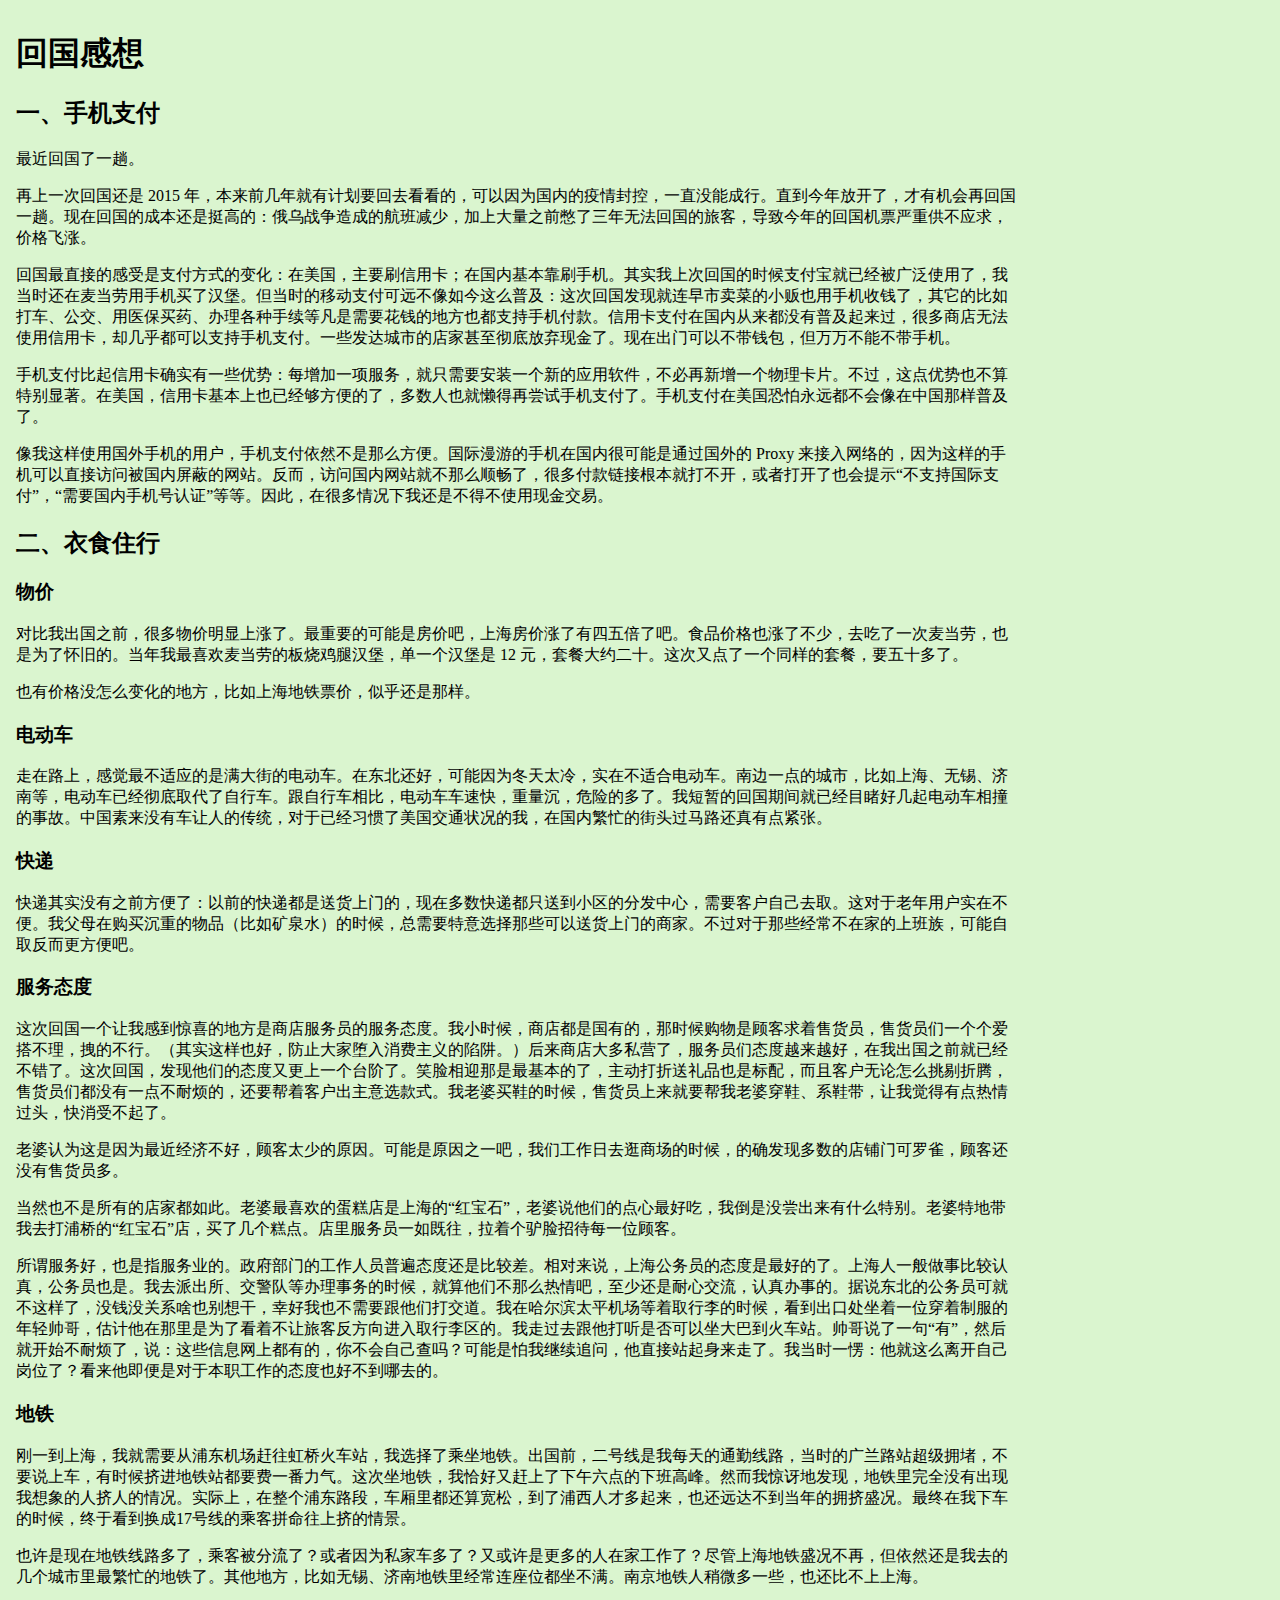
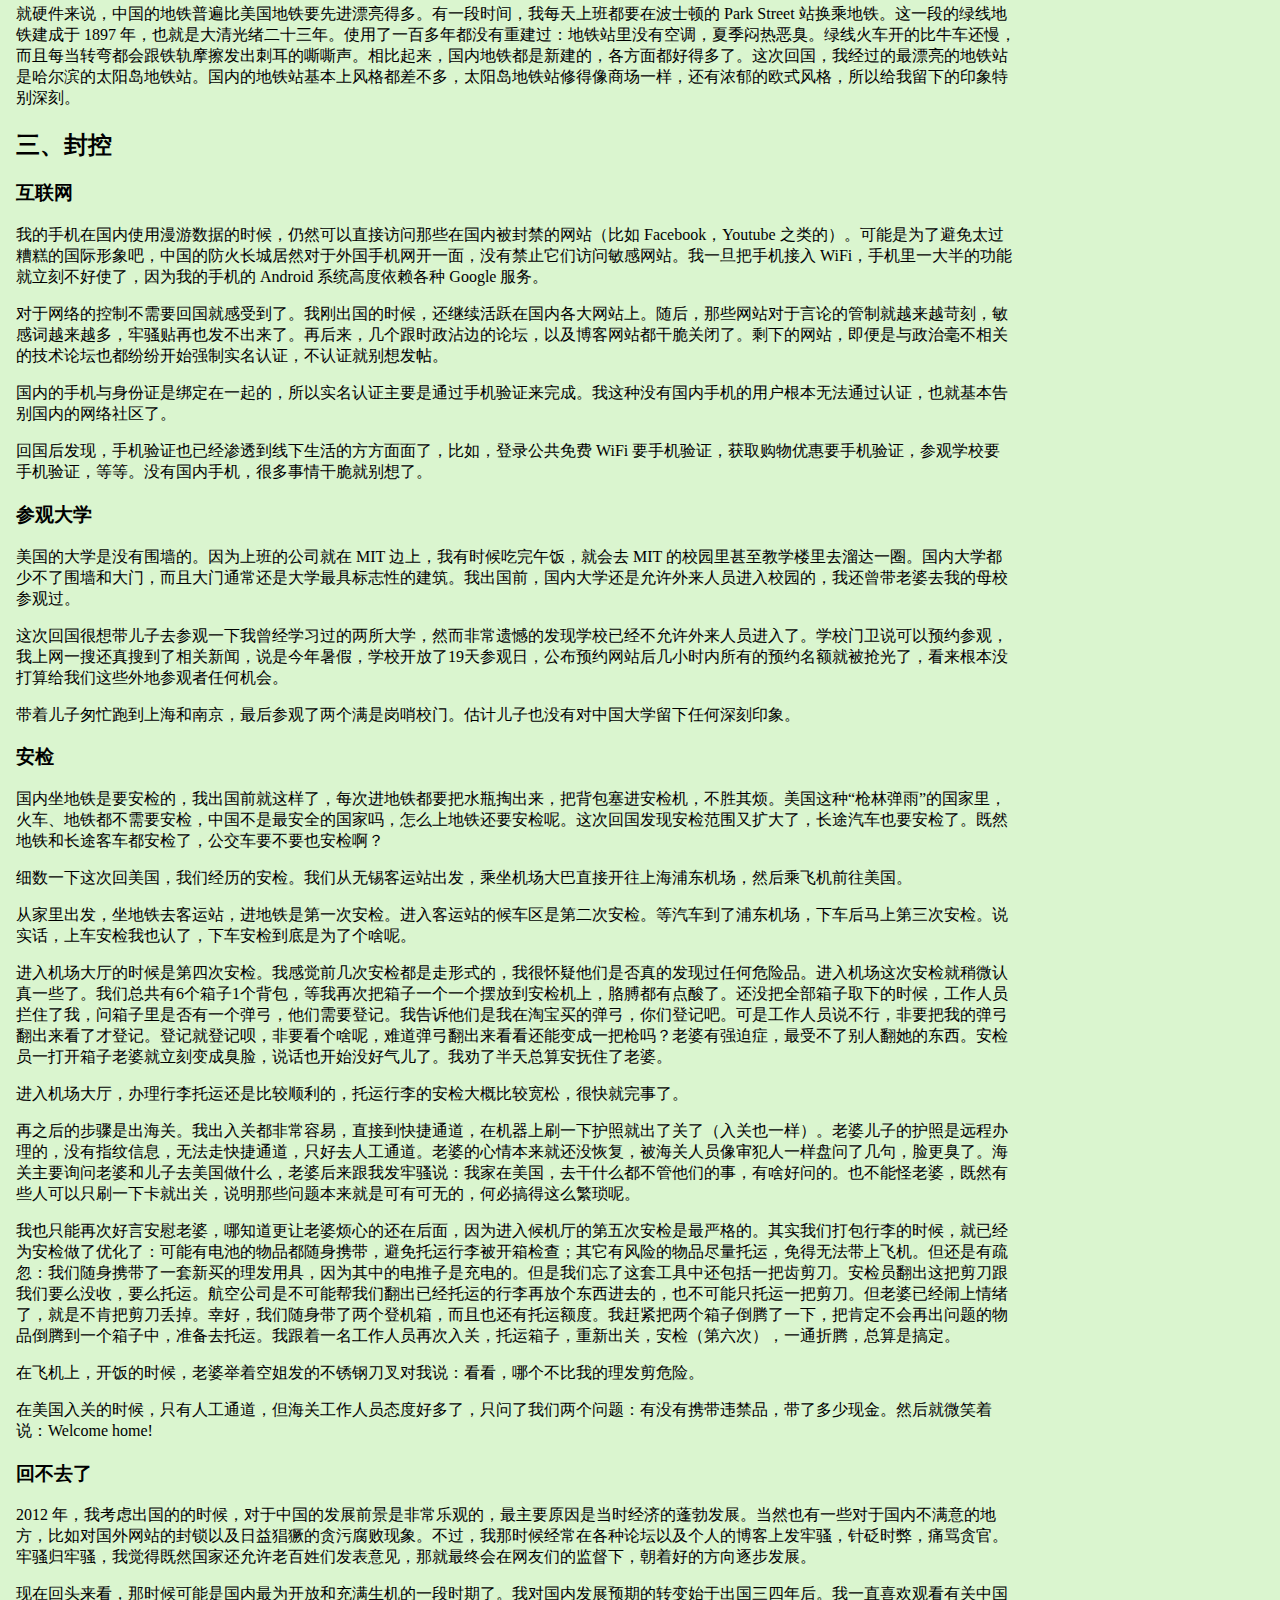
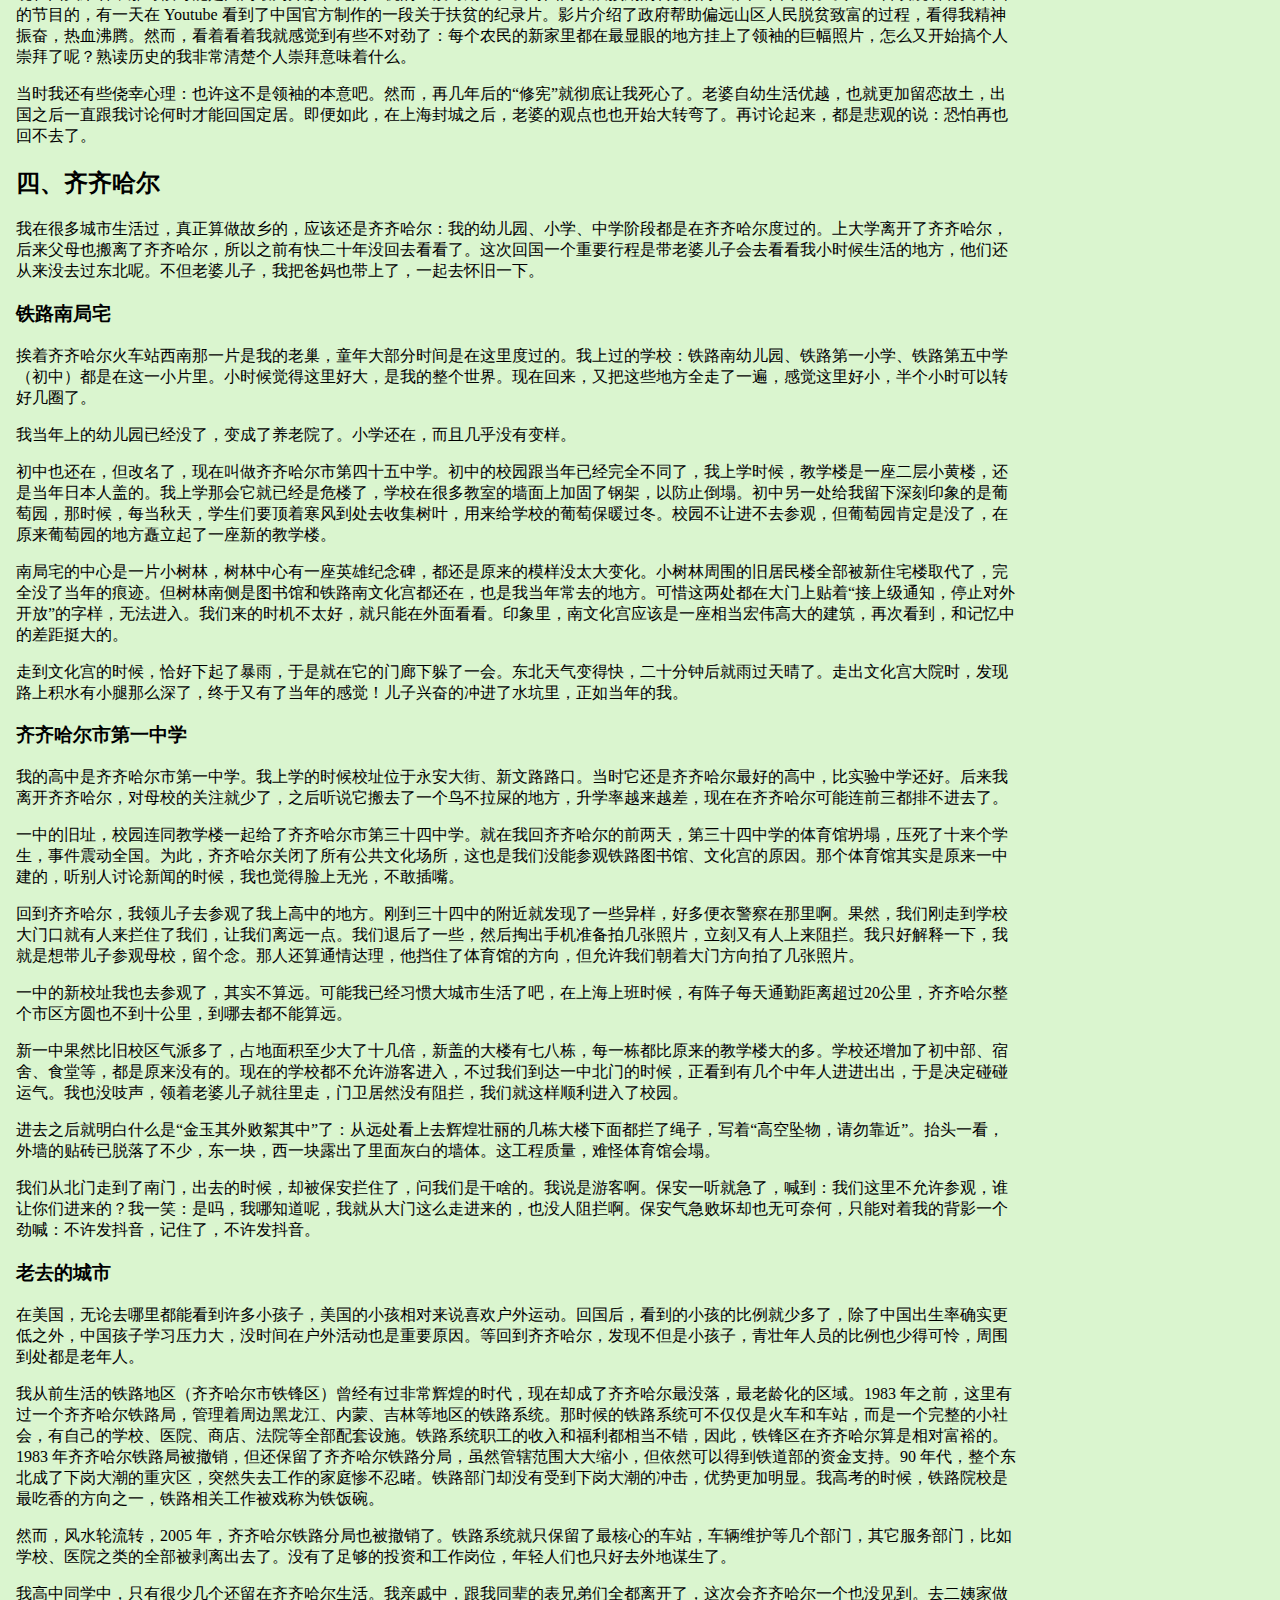
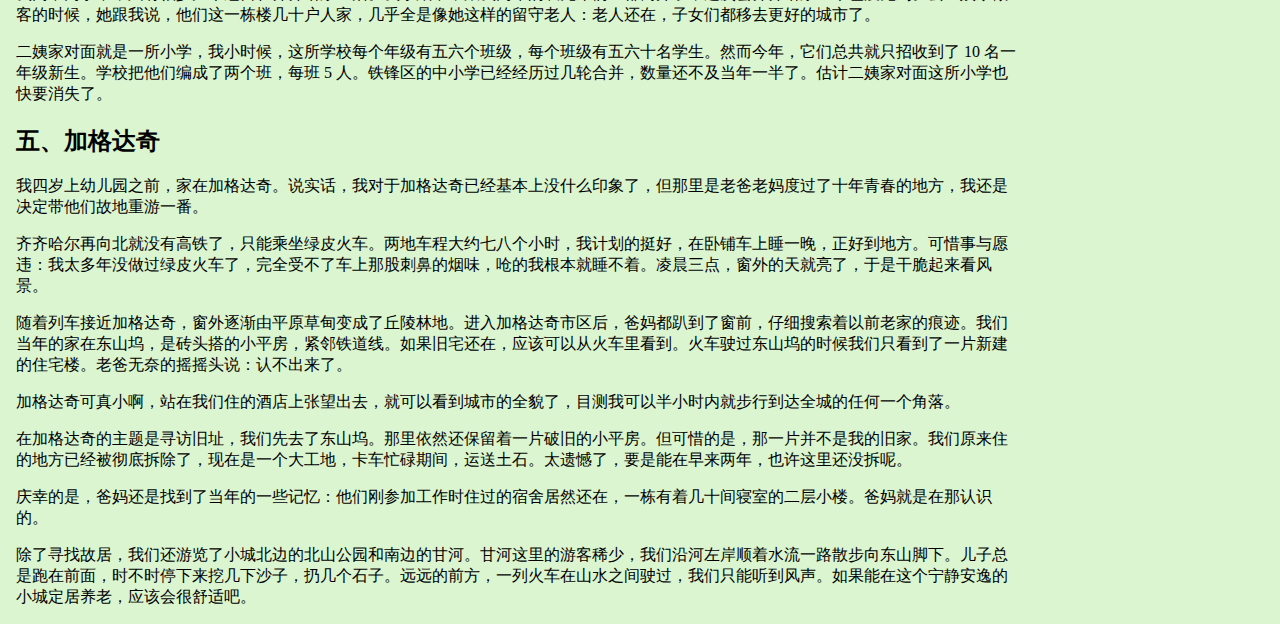
==== 2023.html @ a6f5fbf9 "Create 2023.html" ====
<!DOCTYPE html>
<html>
<head>
    <meta http-equiv="Content-Type" content="text/html; charset=UTF-8">
    <title>我的个人主页</title>
    <meta name="viewport" content="width=device-width, initial-scale=1" />
    <link href="./static/shiciweb.css" rel="stylesheet" type="text/css">
</head>
<body class="body">
<div>
<h1>回国感想</h1>

<h2>一、手机支付</h2>
<p>最近回国了一趟。</p>
 
<p>再上一次回国还是 2015 年，本来前几年就有计划要回去看看的，可以因为国内的疫情封控，一直没能成行。直到今年放开了，才有机会再回国一趟。现在回国的成本还是挺高的：俄乌战争造成的航班减少，加上大量之前憋了三年无法回国的旅客，导致今年的回国机票严重供不应求，价格飞涨。</p>
 
<p>回国最直接的感受是支付方式的变化：在美国，主要刷信用卡；在国内基本靠刷手机。其实我上次回国的时候支付宝就已经被广泛使用了，我当时还在麦当劳用手机买了汉堡。但当时的移动支付可远不像如今这么普及：这次回国发现就连早市卖菜的小贩也用手机收钱了，其它的比如打车、公交、用医保买药、办理各种手续等凡是需要花钱的地方也都支持手机付款。信用卡支付在国内从来都没有普及起来过，很多商店无法使用信用卡，却几乎都可以支持手机支付。一些发达城市的店家甚至彻底放弃现金了。现在出门可以不带钱包，但万万不能不带手机。</p>
 
<p>手机支付比起信用卡确实有一些优势：每增加一项服务，就只需要安装一个新的应用软件，不必再新增一个物理卡片。不过，这点优势也不算特别显著。在美国，信用卡基本上也已经够方便的了，多数人也就懒得再尝试手机支付了。手机支付在美国恐怕永远都不会像在中国那样普及了。</p>
 
<p>像我这样使用国外手机的用户，手机支付依然不是那么方便。国际漫游的手机在国内很可能是通过国外的 Proxy 来接入网络的，因为这样的手机可以直接访问被国内屏蔽的网站。反而，访问国内网站就不那么顺畅了，很多付款链接根本就打不开，或者打开了也会提示“不支持国际支付”，“需要国内手机号认证”等等。因此，在很多情况下我还是不得不使用现金交易。</p>
 
<h2>二、衣食住行</h2>
<h3>物价</h3>
 
<p>对比我出国之前，很多物价明显上涨了。最重要的可能是房价吧，上海房价涨了有四五倍了吧。食品价格也涨了不少，去吃了一次麦当劳，也是为了怀旧的。当年我最喜欢麦当劳的板烧鸡腿汉堡，单一个汉堡是 12 元，套餐大约二十。这次又点了一个同样的套餐，要五十多了。</p>
 
<p>也有价格没怎么变化的地方，比如上海地铁票价，似乎还是那样。</p>
 
<h3>电动车</h3>
 
<p>走在路上，感觉最不适应的是满大街的电动车。在东北还好，可能因为冬天太冷，实在不适合电动车。南边一点的城市，比如上海、无锡、济南等，电动车已经彻底取代了自行车。跟自行车相比，电动车车速快，重量沉，危险的多了。我短暂的回国期间就已经目睹好几起电动车相撞的事故。中国素来没有车让人的传统，对于已经习惯了美国交通状况的我，在国内繁忙的街头过马路还真有点紧张。</p>
 
<h3>快递</h3>
 
<p>快递其实没有之前方便了：以前的快递都是送货上门的，现在多数快递都只送到小区的分发中心，需要客户自己去取。这对于老年用户实在不便。我父母在购买沉重的物品（比如矿泉水）的时候，总需要特意选择那些可以送货上门的商家。不过对于那些经常不在家的上班族，可能自取反而更方便吧。</p>
 
<h3>服务态度</h3>
 
<p>这次回国一个让我感到惊喜的地方是商店服务员的服务态度。我小时候，商店都是国有的，那时候购物是顾客求着售货员，售货员们一个个爱搭不理，拽的不行。（其实这样也好，防止大家堕入消费主义的陷阱。）后来商店大多私营了，服务员们态度越来越好，在我出国之前就已经不错了。这次回国，发现他们的态度又更上一个台阶了。笑脸相迎那是最基本的了，主动打折送礼品也是标配，而且客户无论怎么挑剔折腾，售货员们都没有一点不耐烦的，还要帮着客户出主意选款式。我老婆买鞋的时候，售货员上来就要帮我老婆穿鞋、系鞋带，让我觉得有点热情过头，快消受不起了。</p>
 
<p>老婆认为这是因为最近经济不好，顾客太少的原因。可能是原因之一吧，我们工作日去逛商场的时候，的确发现多数的店铺门可罗雀，顾客还没有售货员多。</p>
 
<p>当然也不是所有的店家都如此。老婆最喜欢的蛋糕店是上海的“红宝石”，老婆说他们的点心最好吃，我倒是没尝出来有什么特别。老婆特地带我去打浦桥的“红宝石”店，买了几个糕点。店里服务员一如既往，拉着个驴脸招待每一位顾客。</p>
 
<p>所谓服务好，也是指服务业的。政府部门的工作人员普遍态度还是比较差。相对来说，上海公务员的态度是最好的了。上海人一般做事比较认真，公务员也是。我去派出所、交警队等办理事务的时候，就算他们不那么热情吧，至少还是耐心交流，认真办事的。据说东北的公务员可就不这样了，没钱没关系啥也别想干，幸好我也不需要跟他们打交道。我在哈尔滨太平机场等着取行李的时候，看到出口处坐着一位穿着制服的年轻帅哥，估计他在那里是为了看着不让旅客反方向进入取行李区的。我走过去跟他打听是否可以坐大巴到火车站。帅哥说了一句“有”，然后就开始不耐烦了，说：这些信息网上都有的，你不会自己查吗？可能是怕我继续追问，他直接站起身来走了。我当时一愣：他就这么离开自己岗位了？看来他即便是对于本职工作的态度也好不到哪去的。</p>
 
<h3>地铁</h3>
 
<p>刚一到上海，我就需要从浦东机场赶往虹桥火车站，我选择了乘坐地铁。出国前，二号线是我每天的通勤线路，当时的广兰路站超级拥堵，不要说上车，有时候挤进地铁站都要费一番力气。这次坐地铁，我恰好又赶上了下午六点的下班高峰。然而我惊讶地发现，地铁里完全没有出现我想象的人挤人的情况。实际上，在整个浦东路段，车厢里都还算宽松，到了浦西人才多起来，也还远达不到当年的拥挤盛况。最终在我下车的时候，终于看到换成17号线的乘客拼命往上挤的情景。</p>
 
<p>也许是现在地铁线路多了，乘客被分流了？或者因为私家车多了？又或许是更多的人在家工作了？尽管上海地铁盛况不再，但依然还是我去的几个城市里最繁忙的地铁了。其他地方，比如无锡、济南地铁里经常连座位都坐不满。南京地铁人稍微多一些，也还比不上上海。</p>
 
<p>就硬件来说，中国的地铁普遍比美国地铁要先进漂亮得多。有一段时间，我每天上班都要在波士顿的 Park Street 站换乘地铁。这一段的绿线地铁建成于 1897 年，也就是大清光绪二十三年。使用了一百多年都没有重建过：地铁站里没有空调，夏季闷热恶臭。绿线火车开的比牛车还慢，而且每当转弯都会跟铁轨摩擦发出刺耳的嘶嘶声。相比起来，国内地铁都是新建的，各方面都好得多了。这次回国，我经过的最漂亮的地铁站是哈尔滨的太阳岛地铁站。国内的地铁站基本上风格都差不多，太阳岛地铁站修得像商场一样，还有浓郁的欧式风格，所以给我留下的印象特别深刻。</p>
 
<h2>三、封控</h2>
<h3>互联网</h3>
 
<p>我的手机在国内使用漫游数据的时候，仍然可以直接访问那些在国内被封禁的网站（比如 Facebook，Youtube 之类的）。可能是为了避免太过糟糕的国际形象吧，中国的防火长城居然对于外国手机网开一面，没有禁止它们访问敏感网站。我一旦把手机接入 WiFi，手机里一大半的功能就立刻不好使了，因为我的手机的 Android 系统高度依赖各种 Google 服务。</p>
 
<p>对于网络的控制不需要回国就感受到了。我刚出国的时候，还继续活跃在国内各大网站上。随后，那些网站对于言论的管制就越来越苛刻，敏感词越来越多，牢骚贴再也发不出来了。再后来，几个跟时政沾边的论坛，以及博客网站都干脆关闭了。剩下的网站，即便是与政治毫不相关的技术论坛也都纷纷开始强制实名认证，不认证就别想发帖。</p>
 
<p>国内的手机与身份证是绑定在一起的，所以实名认证主要是通过手机验证来完成。我这种没有国内手机的用户根本无法通过认证，也就基本告别国内的网络社区了。</p>
 
<p>回国后发现，手机验证也已经渗透到线下生活的方方面面了，比如，登录公共免费 WiFi 要手机验证，获取购物优惠要手机验证，参观学校要手机验证，等等。没有国内手机，很多事情干脆就别想了。</p>
 
<h3>参观大学</h3>
 
<p>美国的大学是没有围墙的。因为上班的公司就在 MIT 边上，我有时候吃完午饭，就会去 MIT 的校园里甚至教学楼里去溜达一圈。国内大学都少不了围墙和大门，而且大门通常还是大学最具标志性的建筑。我出国前，国内大学还是允许外来人员进入校园的，我还曾带老婆去我的母校参观过。</p>
 
<p>这次回国很想带儿子去参观一下我曾经学习过的两所大学，然而非常遗憾的发现学校已经不允许外来人员进入了。学校门卫说可以预约参观，我上网一搜还真搜到了相关新闻，说是今年暑假，学校开放了19天参观日，公布预约网站后几小时内所有的预约名额就被抢光了，看来根本没打算给我们这些外地参观者任何机会。</p>
 
<p>带着儿子匆忙跑到上海和南京，最后参观了两个满是岗哨校门。估计儿子也没有对中国大学留下任何深刻印象。</p>
 
<h3>安检</h3>
 
<p>国内坐地铁是要安检的，我出国前就这样了，每次进地铁都要把水瓶掏出来，把背包塞进安检机，不胜其烦。美国这种“枪林弹雨”的国家里，火车、地铁都不需要安检，中国不是最安全的国家吗，怎么上地铁还要安检呢。这次回国发现安检范围又扩大了，长途汽车也要安检了。既然地铁和长途客车都安检了，公交车要不要也安检啊？</p>
 
<p>细数一下这次回美国，我们经历的安检。我们从无锡客运站出发，乘坐机场大巴直接开往上海浦东机场，然后乘飞机前往美国。</p>
 
<p>从家里出发，坐地铁去客运站，进地铁是第一次安检。进入客运站的候车区是第二次安检。等汽车到了浦东机场，下车后马上第三次安检。说实话，上车安检我也认了，下车安检到底是为了个啥呢。</p>
 
<p>进入机场大厅的时候是第四次安检。我感觉前几次安检都是走形式的，我很怀疑他们是否真的发现过任何危险品。进入机场这次安检就稍微认真一些了。我们总共有6个箱子1个背包，等我再次把箱子一个一个摆放到安检机上，胳膊都有点酸了。还没把全部箱子取下的时候，工作人员拦住了我，问箱子里是否有一个弹弓，他们需要登记。我告诉他们是我在淘宝买的弹弓，你们登记吧。可是工作人员说不行，非要把我的弹弓翻出来看了才登记。登记就登记呗，非要看个啥呢，难道弹弓翻出来看看还能变成一把枪吗？老婆有强迫症，最受不了别人翻她的东西。安检员一打开箱子老婆就立刻变成臭脸，说话也开始没好气儿了。我劝了半天总算安抚住了老婆。</p>
 
<p>进入机场大厅，办理行李托运还是比较顺利的，托运行李的安检大概比较宽松，很快就完事了。</p>
 
<p>再之后的步骤是出海关。我出入关都非常容易，直接到快捷通道，在机器上刷一下护照就出了关了（入关也一样）。老婆儿子的护照是远程办理的，没有指纹信息，无法走快捷通道，只好去人工通道。老婆的心情本来就还没恢复，被海关人员像审犯人一样盘问了几句，脸更臭了。海关主要询问老婆和儿子去美国做什么，老婆后来跟我发牢骚说：我家在美国，去干什么都不管他们的事，有啥好问的。也不能怪老婆，既然有些人可以只刷一下卡就出关，说明那些问题本来就是可有可无的，何必搞得这么繁琐呢。</p>
 
<p>我也只能再次好言安慰老婆，哪知道更让老婆烦心的还在后面，因为进入候机厅的第五次安检是最严格的。其实我们打包行李的时候，就已经为安检做了优化了：可能有电池的物品都随身携带，避免托运行李被开箱检查；其它有风险的物品尽量托运，免得无法带上飞机。但还是有疏忽：我们随身携带了一套新买的理发用具，因为其中的电推子是充电的。但是我们忘了这套工具中还包括一把齿剪刀。安检员翻出这把剪刀跟我们要么没收，要么托运。航空公司是不可能帮我们翻出已经托运的行李再放个东西进去的，也不可能只托运一把剪刀。但老婆已经闹上情绪了，就是不肯把剪刀丢掉。幸好，我们随身带了两个登机箱，而且也还有托运额度。我赶紧把两个箱子倒腾了一下，把肯定不会再出问题的物品倒腾到一个箱子中，准备去托运。我跟着一名工作人员再次入关，托运箱子，重新出关，安检（第六次），一通折腾，总算是搞定。</p>
 
<p>在飞机上，开饭的时候，老婆举着空姐发的不锈钢刀叉对我说：看看，哪个不比我的理发剪危险。</p>
 
<p>在美国入关的时候，只有人工通道，但海关工作人员态度好多了，只问了我们两个问题：有没有携带违禁品，带了多少现金。然后就微笑着说：Welcome home!</p>
 
<h3>回不去了</h3>
 
<p>2012 年，我考虑出国的的时候，对于中国的发展前景是非常乐观的，最主要原因是当时经济的蓬勃发展。当然也有一些对于国内不满意的地方，比如对国外网站的封锁以及日益猖獗的贪污腐败现象。不过，我那时候经常在各种论坛以及个人的博客上发牢骚，针砭时弊，痛骂贪官。牢骚归牢骚，我觉得既然国家还允许老百姓们发表意见，那就最终会在网友们的监督下，朝着好的方向逐步发展。</p>
 
<p>现在回头来看，那时候可能是国内最为开放和充满生机的一段时期了。我对国内发展预期的转变始于出国三四年后。我一直喜欢观看有关中国的节目的，有一天在 Youtube 看到了中国官方制作的一段关于扶贫的纪录片。影片介绍了政府帮助偏远山区人民脱贫致富的过程，看得我精神振奋，热血沸腾。然而，看着看着我就感觉到有些不对劲了：每个农民的新家里都在最显眼的地方挂上了领袖的巨幅照片，怎么又开始搞个人崇拜了呢？熟读历史的我非常清楚个人崇拜意味着什么。</p>
 
<p>当时我还有些侥幸心理：也许这不是领袖的本意吧。然而，再几年后的“修宪”就彻底让我死心了。老婆自幼生活优越，也就更加留恋故土，出国之后一直跟我讨论何时才能回国定居。即便如此，在上海封城之后，老婆的观点也也开始大转弯了。再讨论起来，都是悲观的说：恐怕再也回不去了。</p>
 
<h2>四、齐齐哈尔</h2>
<p>我在很多城市生活过，真正算做故乡的，应该还是齐齐哈尔：我的幼儿园、小学、中学阶段都是在齐齐哈尔度过的。上大学离开了齐齐哈尔，后来父母也搬离了齐齐哈尔，所以之前有快二十年没回去看看了。这次回国一个重要行程是带老婆儿子会去看看我小时候生活的地方，他们还从来没去过东北呢。不但老婆儿子，我把爸妈也带上了，一起去怀旧一下。</p>
 
<h3>铁路南局宅</h3>
 
<p>挨着齐齐哈尔火车站西南那一片是我的老巢，童年大部分时间是在这里度过的。我上过的学校：铁路南幼儿园、铁路第一小学、铁路第五中学（初中）都是在这一小片里。小时候觉得这里好大，是我的整个世界。现在回来，又把这些地方全走了一遍，感觉这里好小，半个小时可以转好几圈了。</p>
 
<p>我当年上的幼儿园已经没了，变成了养老院了。小学还在，而且几乎没有变样。</p>
 
<p>初中也还在，但改名了，现在叫做齐齐哈尔市第四十五中学。初中的校园跟当年已经完全不同了，我上学时候，教学楼是一座二层小黄楼，还是当年日本人盖的。我上学那会它就已经是危楼了，学校在很多教室的墙面上加固了钢架，以防止倒塌。初中另一处给我留下深刻印象的是葡萄园，那时候，每当秋天，学生们要顶着寒风到处去收集树叶，用来给学校的葡萄保暖过冬。校园不让进不去参观，但葡萄园肯定是没了，在原来葡萄园的地方矗立起了一座新的教学楼。</p>
 
<p>南局宅的中心是一片小树林，树林中心有一座英雄纪念碑，都还是原来的模样没太大变化。小树林周围的旧居民楼全部被新住宅楼取代了，完全没了当年的痕迹。但树林南侧是图书馆和铁路南文化宫都还在，也是我当年常去的地方。可惜这两处都在大门上贴着“接上级通知，停止对外开放”的字样，无法进入。我们来的时机不太好，就只能在外面看看。印象里，南文化宫应该是一座相当宏伟高大的建筑，再次看到，和记忆中的差距挺大的。</p>
 
<p>走到文化宫的时候，恰好下起了暴雨，于是就在它的门廊下躲了一会。东北天气变得快，二十分钟后就雨过天晴了。走出文化宫大院时，发现路上积水有小腿那么深了，终于又有了当年的感觉！儿子兴奋的冲进了水坑里，正如当年的我。</p>
 
<h3>齐齐哈尔市第一中学</h3>
 
<p>我的高中是齐齐哈尔市第一中学。我上学的时候校址位于永安大街、新文路路口。当时它还是齐齐哈尔最好的高中，比实验中学还好。后来我离开齐齐哈尔，对母校的关注就少了，之后听说它搬去了一个鸟不拉屎的地方，升学率越来越差，现在在齐齐哈尔可能连前三都排不进去了。</p>
 
<p>一中的旧址，校园连同教学楼一起给了齐齐哈尔市第三十四中学。就在我回齐齐哈尔的前两天，第三十四中学的体育馆坍塌，压死了十来个学生，事件震动全国。为此，齐齐哈尔关闭了所有公共文化场所，这也是我们没能参观铁路图书馆、文化宫的原因。那个体育馆其实是原来一中建的，听别人讨论新闻的时候，我也觉得脸上无光，不敢插嘴。</p>
 
<p>回到齐齐哈尔，我领儿子去参观了我上高中的地方。刚到三十四中的附近就发现了一些异样，好多便衣警察在那里啊。果然，我们刚走到学校大门口就有人来拦住了我们，让我们离远一点。我们退后了一些，然后掏出手机准备拍几张照片，立刻又有人上来阻拦。我只好解释一下，我就是想带儿子参观母校，留个念。那人还算通情达理，他挡住了体育馆的方向，但允许我们朝着大门方向拍了几张照片。</p>
 
<p>一中的新校址我也去参观了，其实不算远。可能我已经习惯大城市生活了吧，在上海上班时候，有阵子每天通勤距离超过20公里，齐齐哈尔整个市区方圆也不到十公里，到哪去都不能算远。</p>
 
<p>新一中果然比旧校区气派多了，占地面积至少大了十几倍，新盖的大楼有七八栋，每一栋都比原来的教学楼大的多。学校还增加了初中部、宿舍、食堂等，都是原来没有的。现在的学校都不允许游客进入，不过我们到达一中北门的时候，正看到有几个中年人进进出出，于是决定碰碰运气。我也没吱声，领着老婆儿子就往里走，门卫居然没有阻拦，我们就这样顺利进入了校园。</p>
 
<p>进去之后就明白什么是“金玉其外败絮其中”了：从远处看上去辉煌壮丽的几栋大楼下面都拦了绳子，写着“高空坠物，请勿靠近”。抬头一看，外墙的贴砖已脱落了不少，东一块，西一块露出了里面灰白的墙体。这工程质量，难怪体育馆会塌。</p>
 
<p>我们从北门走到了南门，出去的时候，却被保安拦住了，问我们是干啥的。我说是游客啊。保安一听就急了，喊到：我们这里不允许参观，谁让你们进来的？我一笑：是吗，我哪知道呢，我就从大门这么走进来的，也没人阻拦啊。保安气急败坏却也无可奈何，只能对着我的背影一个劲喊：不许发抖音，记住了，不许发抖音。</p>
 
<h3>老去的城市</h3>
 
<p>在美国，无论去哪里都能看到许多小孩子，美国的小孩相对来说喜欢户外运动。回国后，看到的小孩的比例就少多了，除了中国出生率确实更低之外，中国孩子学习压力大，没时间在户外活动也是重要原因。等回到齐齐哈尔，发现不但是小孩子，青壮年人员的比例也少得可怜，周围到处都是老年人。</p>
 
<p>我从前生活的铁路地区（齐齐哈尔市铁锋区）曾经有过非常辉煌的时代，现在却成了齐齐哈尔最没落，最老龄化的区域。1983 年之前，这里有过一个齐齐哈尔铁路局，管理着周边黑龙江、内蒙、吉林等地区的铁路系统。那时候的铁路系统可不仅仅是火车和车站，而是一个完整的小社会，有自己的学校、医院、商店、法院等全部配套设施。铁路系统职工的收入和福利都相当不错，因此，铁锋区在齐齐哈尔算是相对富裕的。1983 年齐齐哈尔铁路局被撤销，但还保留了齐齐哈尔铁路分局，虽然管辖范围大大缩小，但依然可以得到铁道部的资金支持。90 年代，整个东北成了下岗大潮的重灾区，突然失去工作的家庭惨不忍睹。铁路部门却没有受到下岗大潮的冲击，优势更加明显。我高考的时候，铁路院校是最吃香的方向之一，铁路相关工作被戏称为铁饭碗。</p>
 
<p>然而，风水轮流转，2005 年，齐齐哈尔铁路分局也被撤销了。铁路系统就只保留了最核心的车站，车辆维护等几个部门，其它服务部门，比如学校、医院之类的全部被剥离出去了。没有了足够的投资和工作岗位，年轻人们也只好去外地谋生了。</p>
 
<p>我高中同学中，只有很少几个还留在齐齐哈尔生活。我亲戚中，跟我同辈的表兄弟们全都离开了，这次会齐齐哈尔一个也没见到。去二姨家做客的时候，她跟我说，他们这一栋楼几十户人家，几乎全是像她这样的留守老人：老人还在，子女们都移去更好的城市了。</p>
 
<p>二姨家对面就是一所小学，我小时候，这所学校每个年级有五六个班级，每个班级有五六十名学生。然而今年，它们总共就只招收到了 10 名一年级新生。学校把他们编成了两个班，每班 5 人。铁锋区的中小学已经经历过几轮合并，数量还不及当年一半了。估计二姨家对面这所小学也快要消失了。</p>
 
<h2>五、加格达奇</h2>
<p>我四岁上幼儿园之前，家在加格达奇。说实话，我对于加格达奇已经基本上没什么印象了，但那里是老爸老妈度过了十年青春的地方，我还是决定带他们故地重游一番。</p>
 
<p>齐齐哈尔再向北就没有高铁了，只能乘坐绿皮火车。两地车程大约七八个小时，我计划的挺好，在卧铺车上睡一晚，正好到地方。可惜事与愿违：我太多年没做过绿皮火车了，完全受不了车上那股刺鼻的烟味，呛的我根本就睡不着。凌晨三点，窗外的天就亮了，于是干脆起来看风景。</p>
 
<p>随着列车接近加格达奇，窗外逐渐由平原草甸变成了丘陵林地。进入加格达奇市区后，爸妈都趴到了窗前，仔细搜索着以前老家的痕迹。我们当年的家在东山坞，是砖头搭的小平房，紧邻铁道线。如果旧宅还在，应该可以从火车里看到。火车驶过东山坞的时候我们只看到了一片新建的住宅楼。老爸无奈的摇摇头说：认不出来了。</p>
 
<p>加格达奇可真小啊，站在我们住的酒店上张望出去，就可以看到城市的全貌了，目测我可以半小时内就步行到达全城的任何一个角落。</p>
 
<p>在加格达奇的主题是寻访旧址，我们先去了东山坞。那里依然还保留着一片破旧的小平房。但可惜的是，那一片并不是我的旧家。我们原来住的地方已经被彻底拆除了，现在是一个大工地，卡车忙碌期间，运送土石。太遗憾了，要是能在早来两年，也许这里还没拆呢。</p>
 
<p>庆幸的是，爸妈还是找到了当年的一些记忆：他们刚参加工作时住过的宿舍居然还在，一栋有着几十间寝室的二层小楼。爸妈就是在那认识的。</p>
 
<p>除了寻找故居，我们还游览了小城北边的北山公园和南边的甘河。甘河这里的游客稀少，我们沿河左岸顺着水流一路散步向东山脚下。儿子总是跑在前面，时不时停下来挖几下沙子，扔几个石子。远远的前方，一列火车在山水之间驶过，我们只能听到风声。如果能在这个宁静安逸的小城定居养老，应该会很舒适吧。

</div>
</body>

</html>
---- static/shiciweb.css ----
.body {
  margin: 2em auto;
  max-width: 1000px;
  overflow: visible;
  margin-bottom: 0em;
  padding-bottom: 0em;
  margin-left: 1em;
  margin-right: 1em;
  background-color: #daf5cf;
  text-align: left;
}

.title {
  height: auto;
  margin-top: 0.5em;
  margin-bottom: 0.5em;
  font-family: 'Liu Jian Mao Cao', sans-serif;
  font-size: 3em;
  line-height: 1em;
  text-align: center;
}

.label_text {
  font-family: 'Zhi Mang Xing', sans-serif;
  font-size: 1.6em;
  line-height: 1.5em;
  text-align: left;
}

.text-block {
  font-family: 'Long Cang', sans-serif;
  color: #63148d;
  font-size: 1.2em;
  line-height: 1.2em;
  text-align: left;
}

.result {
  color: #9c007d;
  font-size: 1em;
  line-height: 1.6em;
}

span.choice {
  display: inline-block;
  width: 9em;
  height: 1.5em;
  font-family: 'Zhi Mang Xing', sans-serif;
  font-size: 1.6em;
  line-height: 1.5em;
  text-align: left;
}

.v[data-class="v"] {
   max-width: 40em;
   border:1px dashed #a0a0a0;
   padding: 1em;
}

.v[data-class="v"] .vwrap {
    border-top-color: #a0a0a0;
}

.disableHref{
    cursor:default;
    color:#C0A0E0;
    text-decoration:none;
}
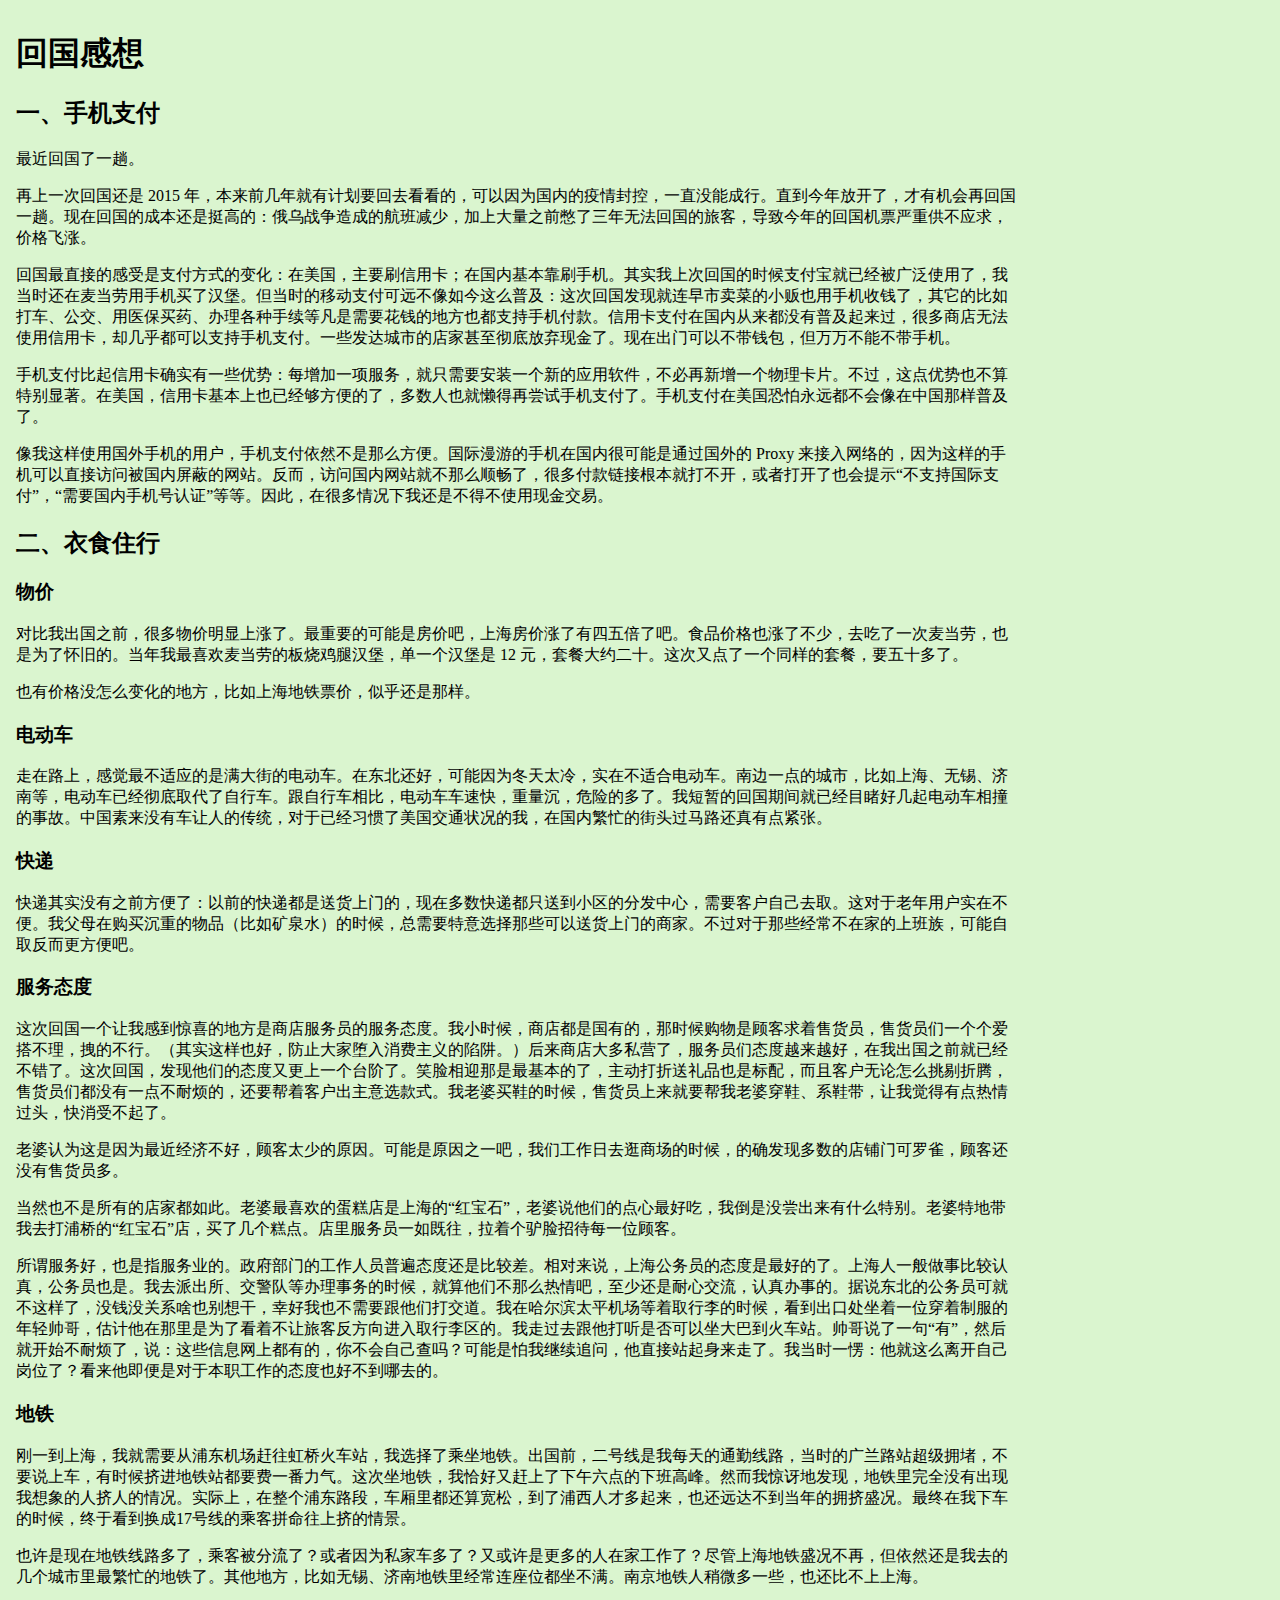
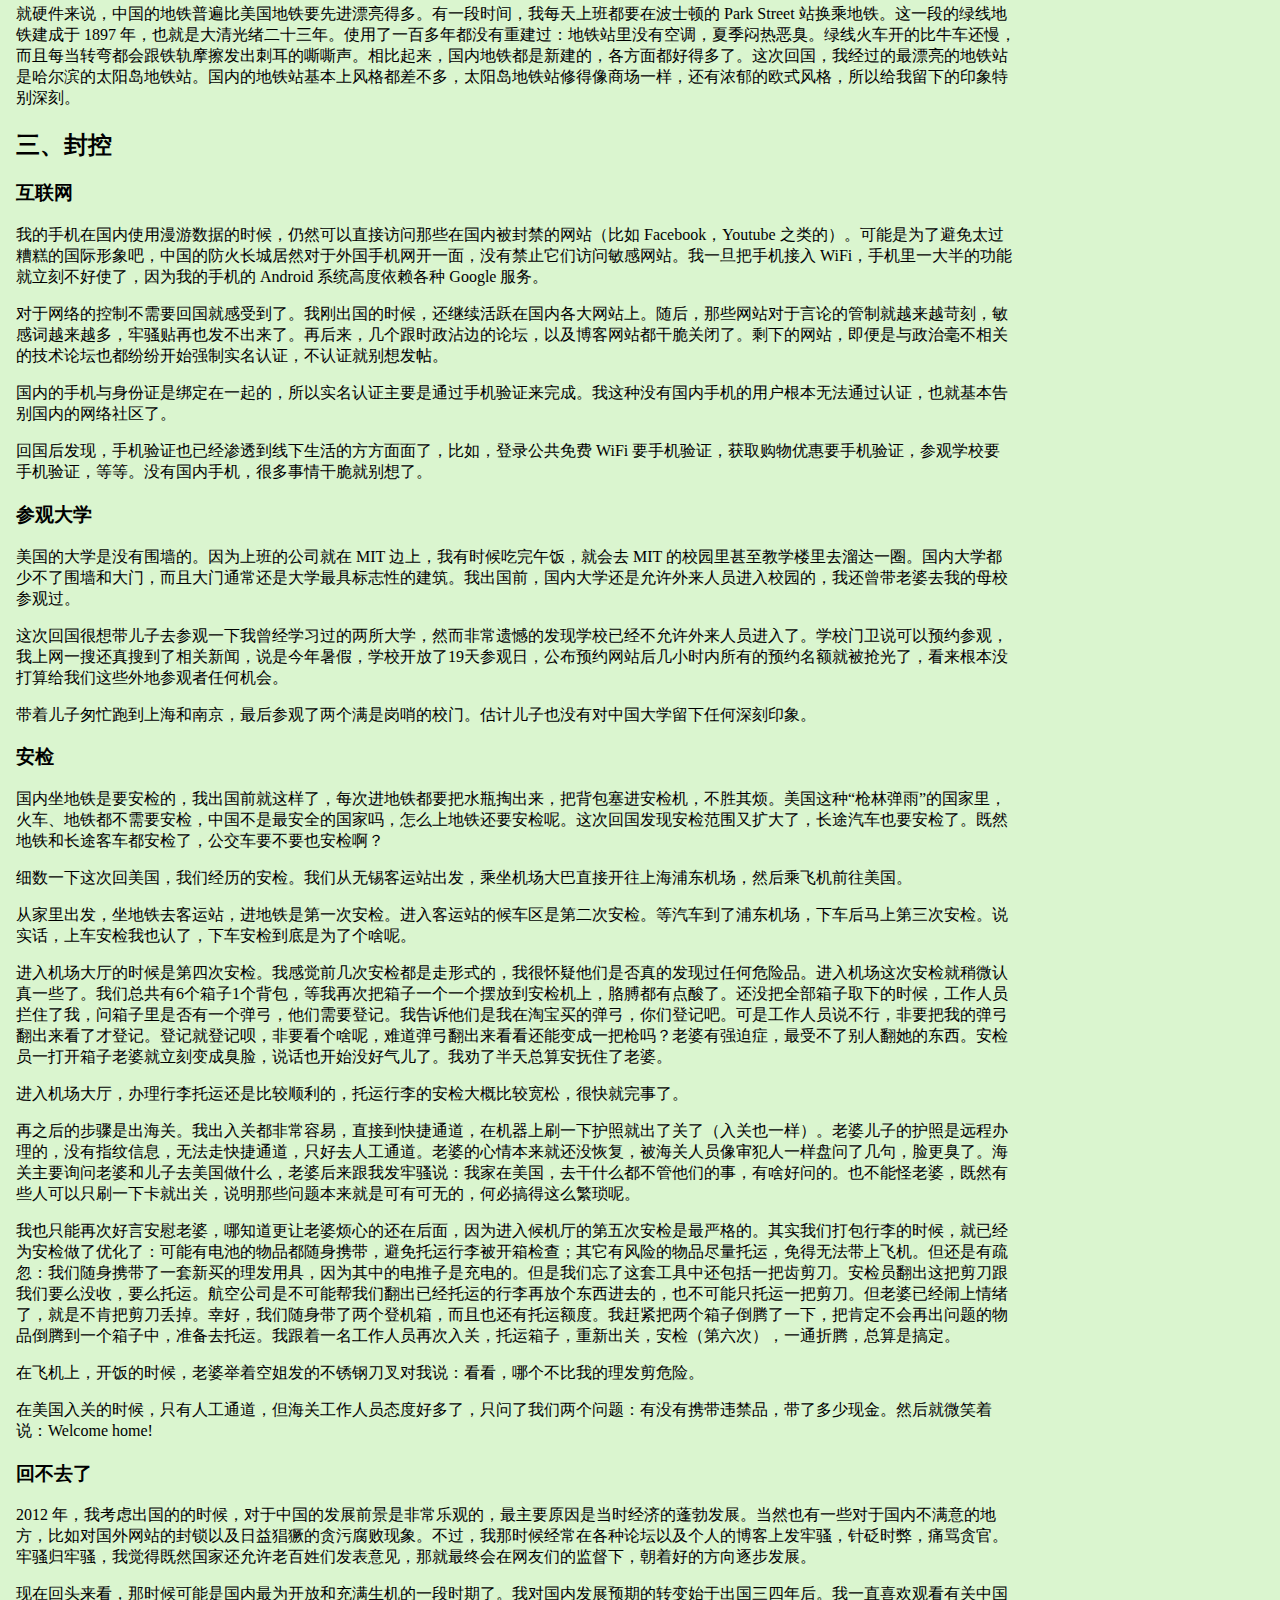
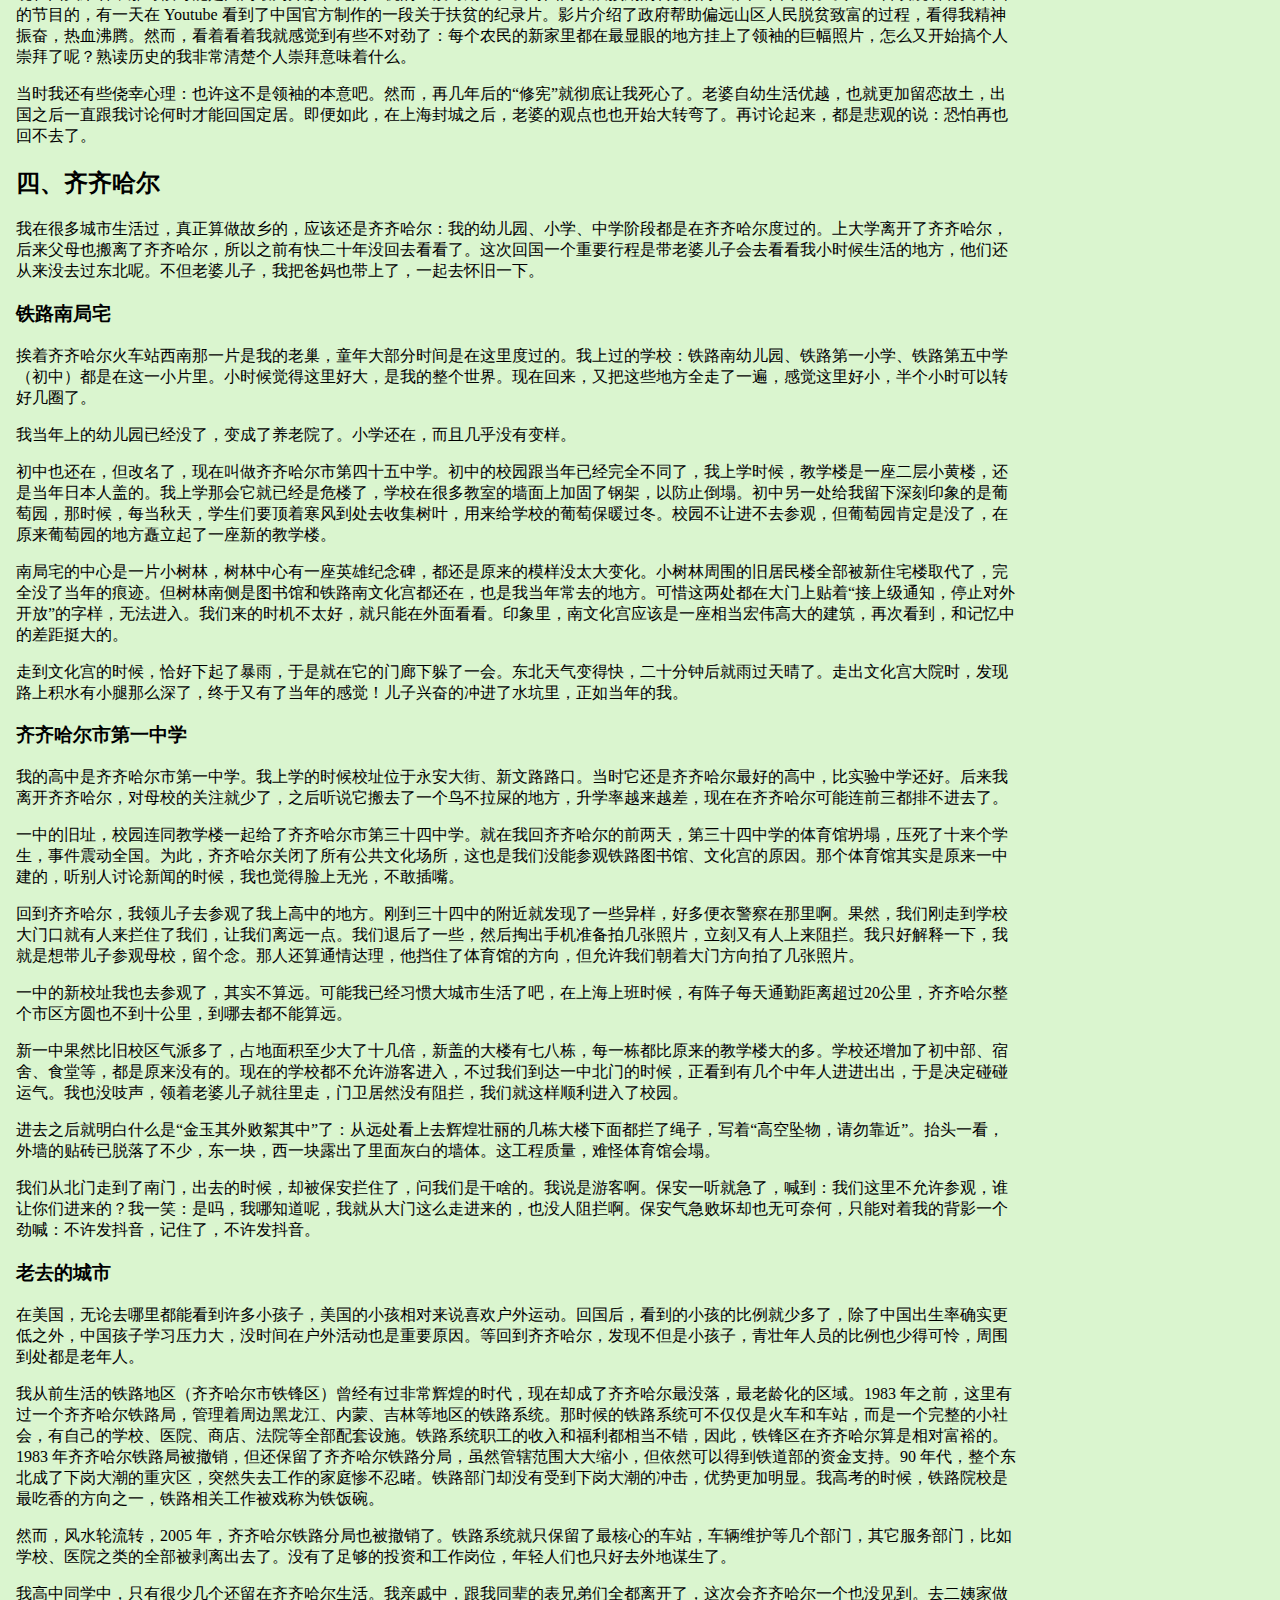
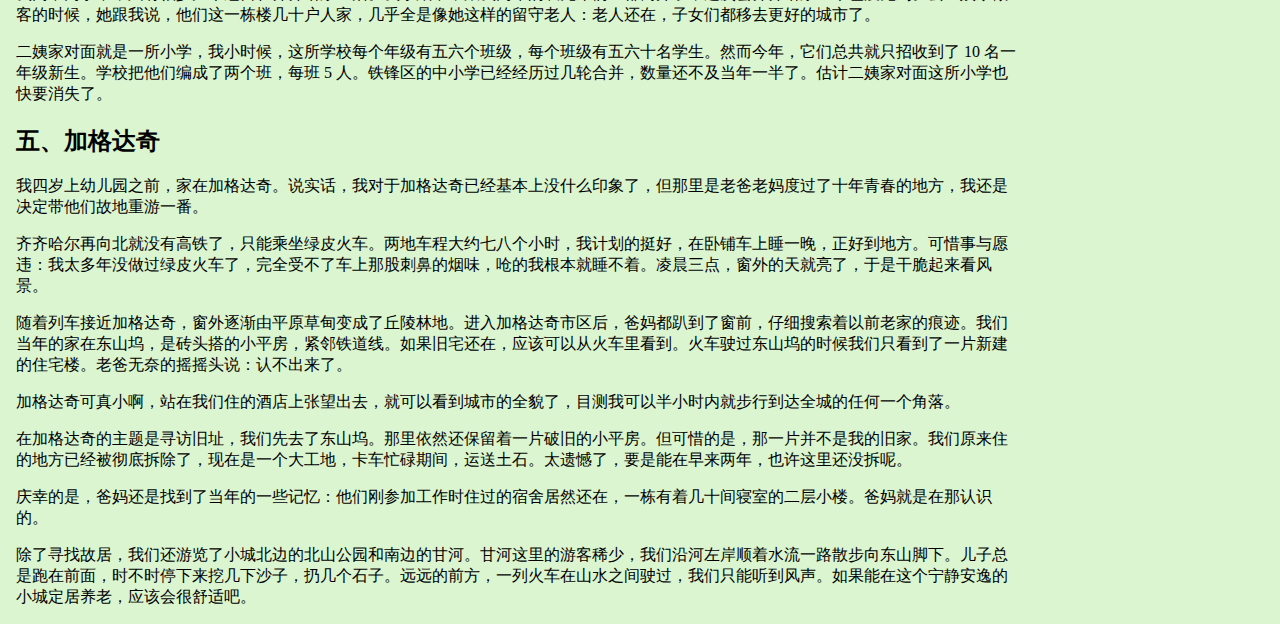
==== commit 2b306cb6: "Update 2023.html" ====
--- a/2023.html
+++ b/2023.html
@@ -71,7 +71,7 @@
  
 <p>这次回国很想带儿子去参观一下我曾经学习过的两所大学，然而非常遗憾的发现学校已经不允许外来人员进入了。学校门卫说可以预约参观，我上网一搜还真搜到了相关新闻，说是今年暑假，学校开放了19天参观日，公布预约网站后几小时内所有的预约名额就被抢光了，看来根本没打算给我们这些外地参观者任何机会。</p>
  
-<p>带着儿子匆忙跑到上海和南京，最后参观了两个满是岗哨校门。估计儿子也没有对中国大学留下任何深刻印象。</p>
+<p>带着儿子匆忙跑到上海和南京，最后参观了两个满是岗哨的校门。估计儿子也没有对中国大学留下任何深刻印象。</p>
  
 <h3>安检</h3>
  
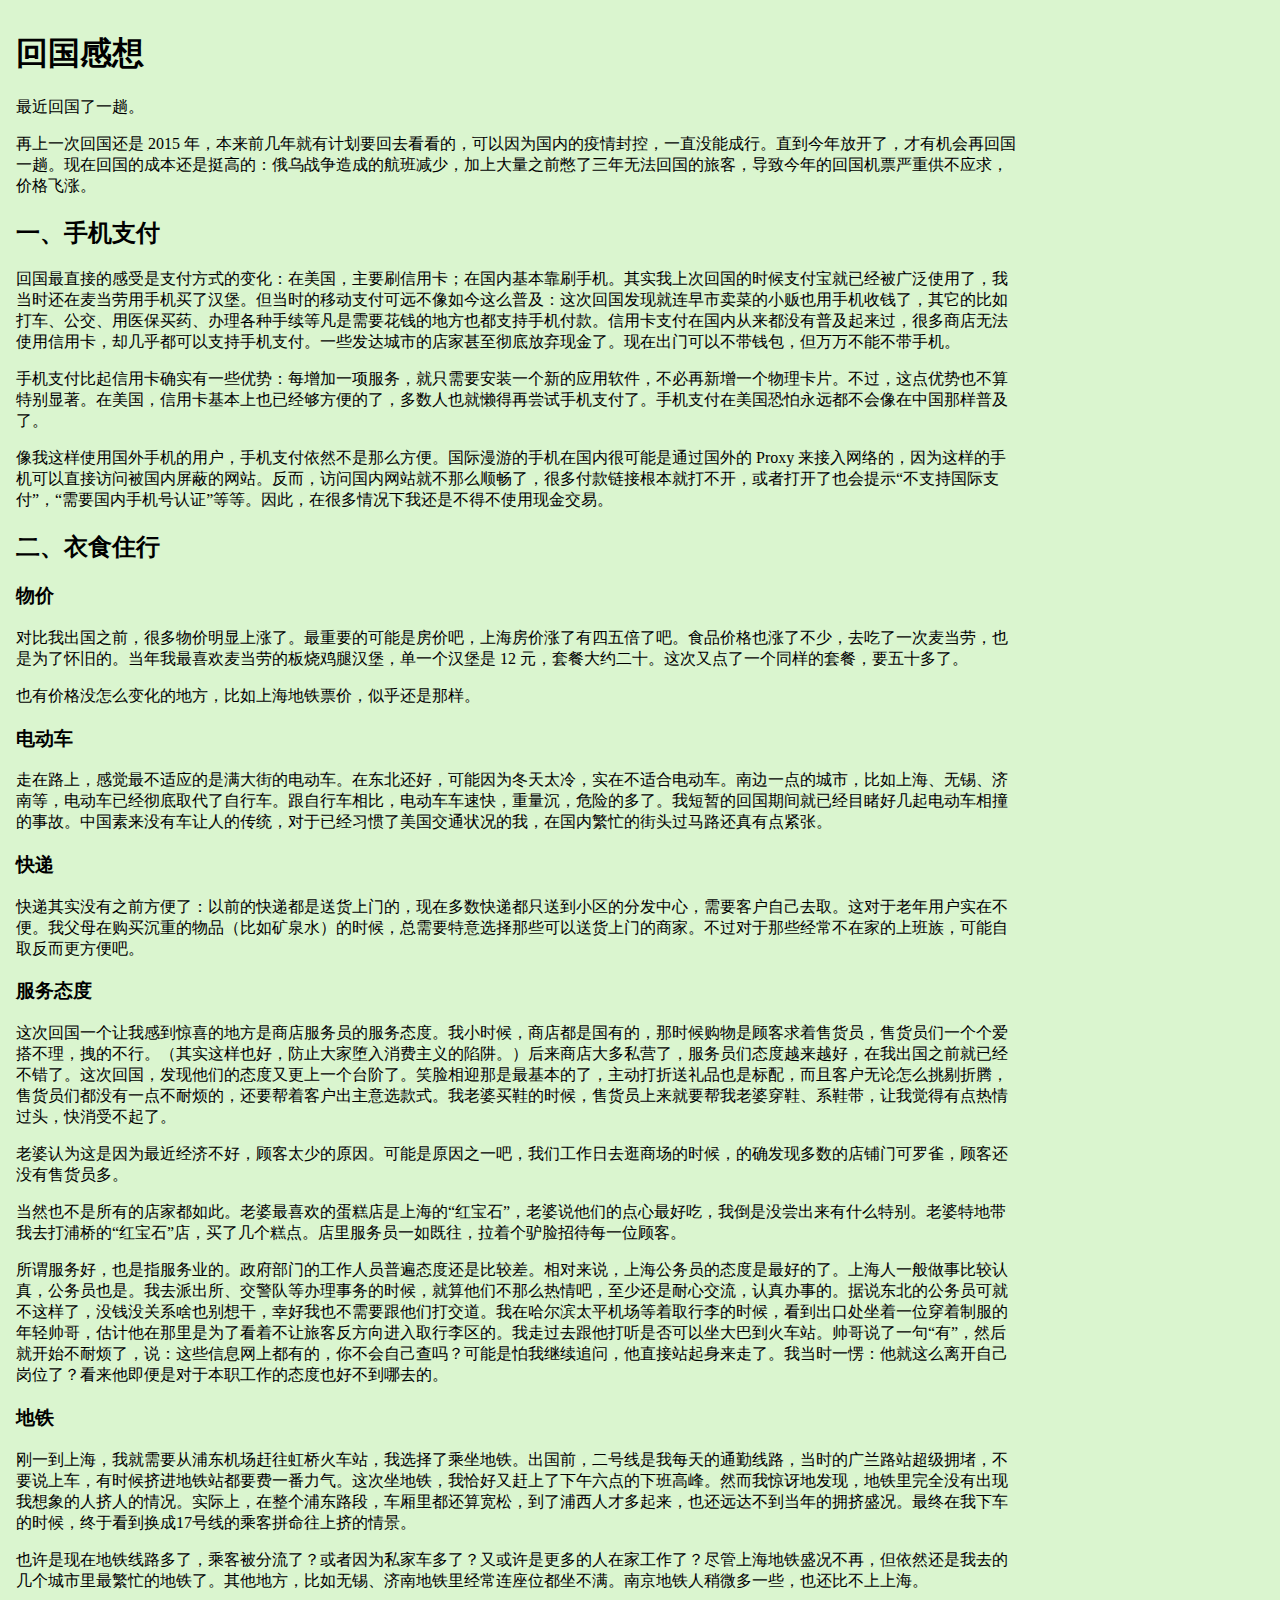
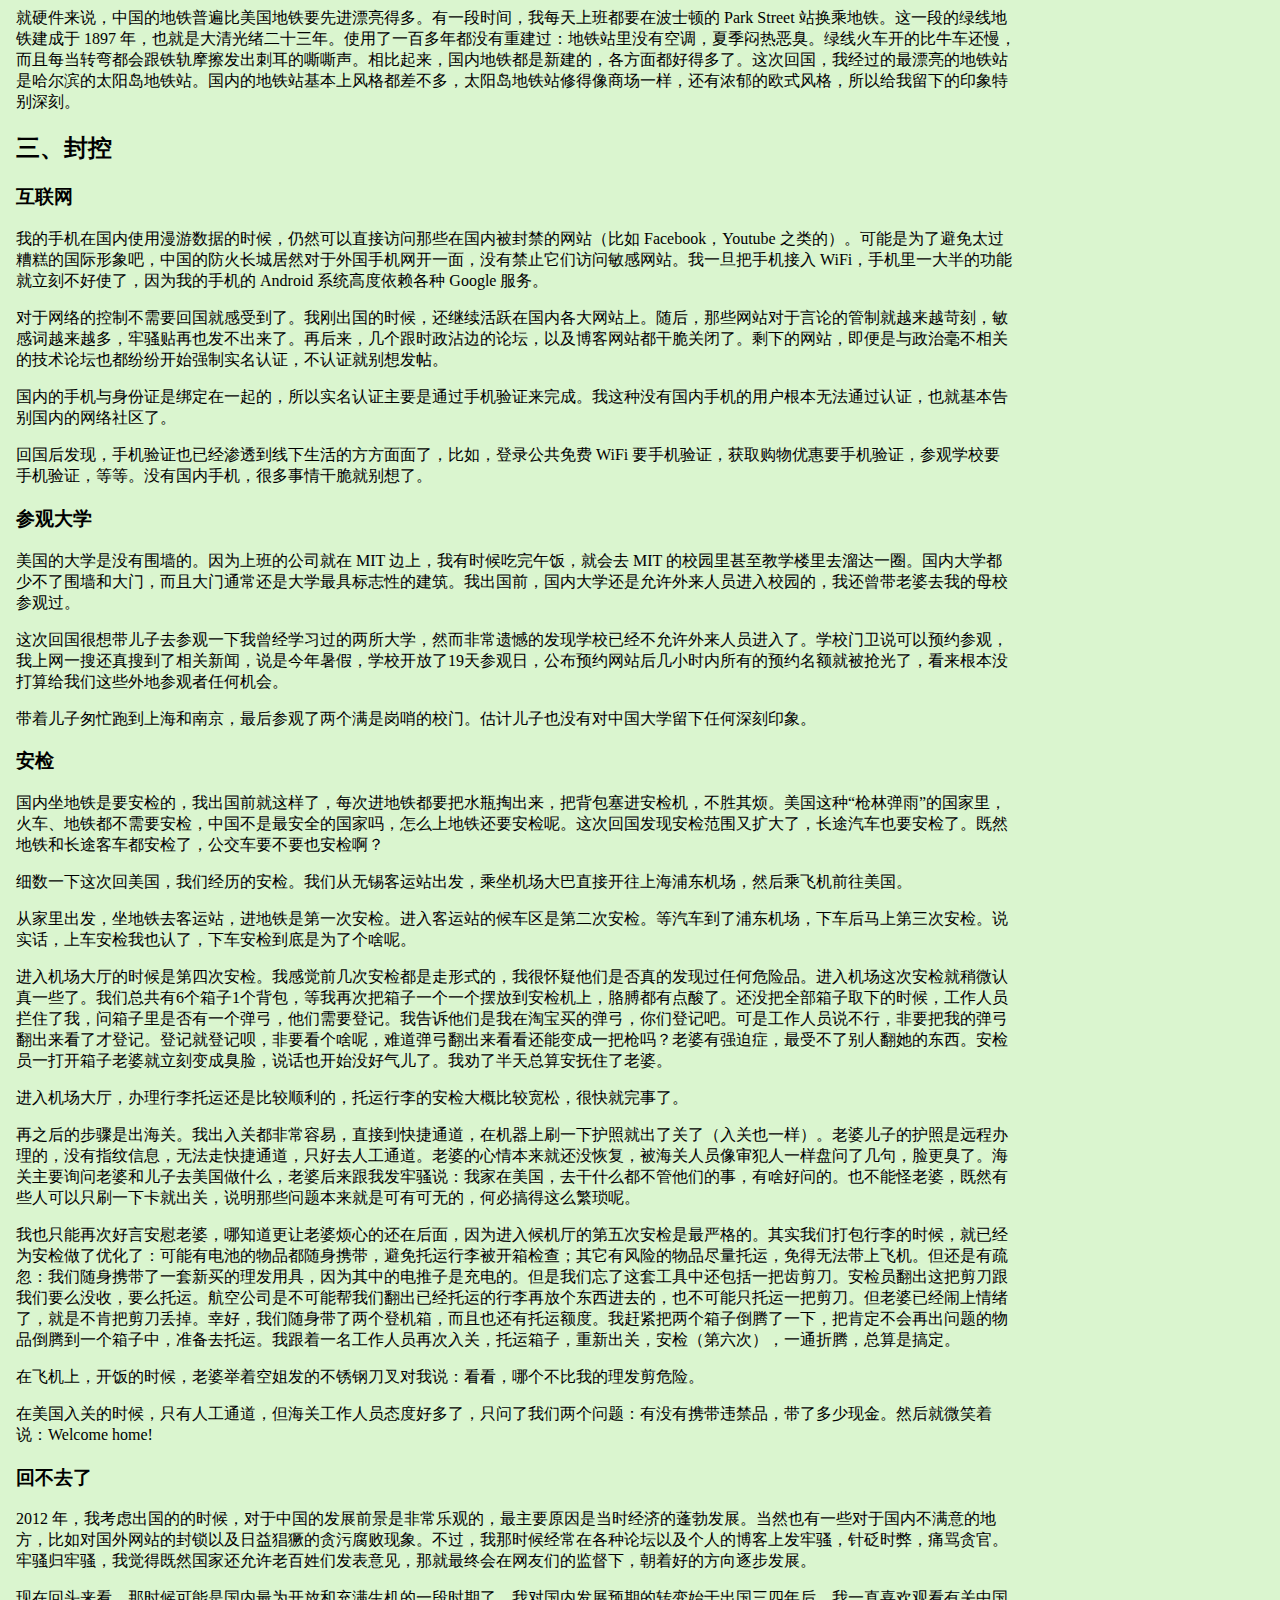
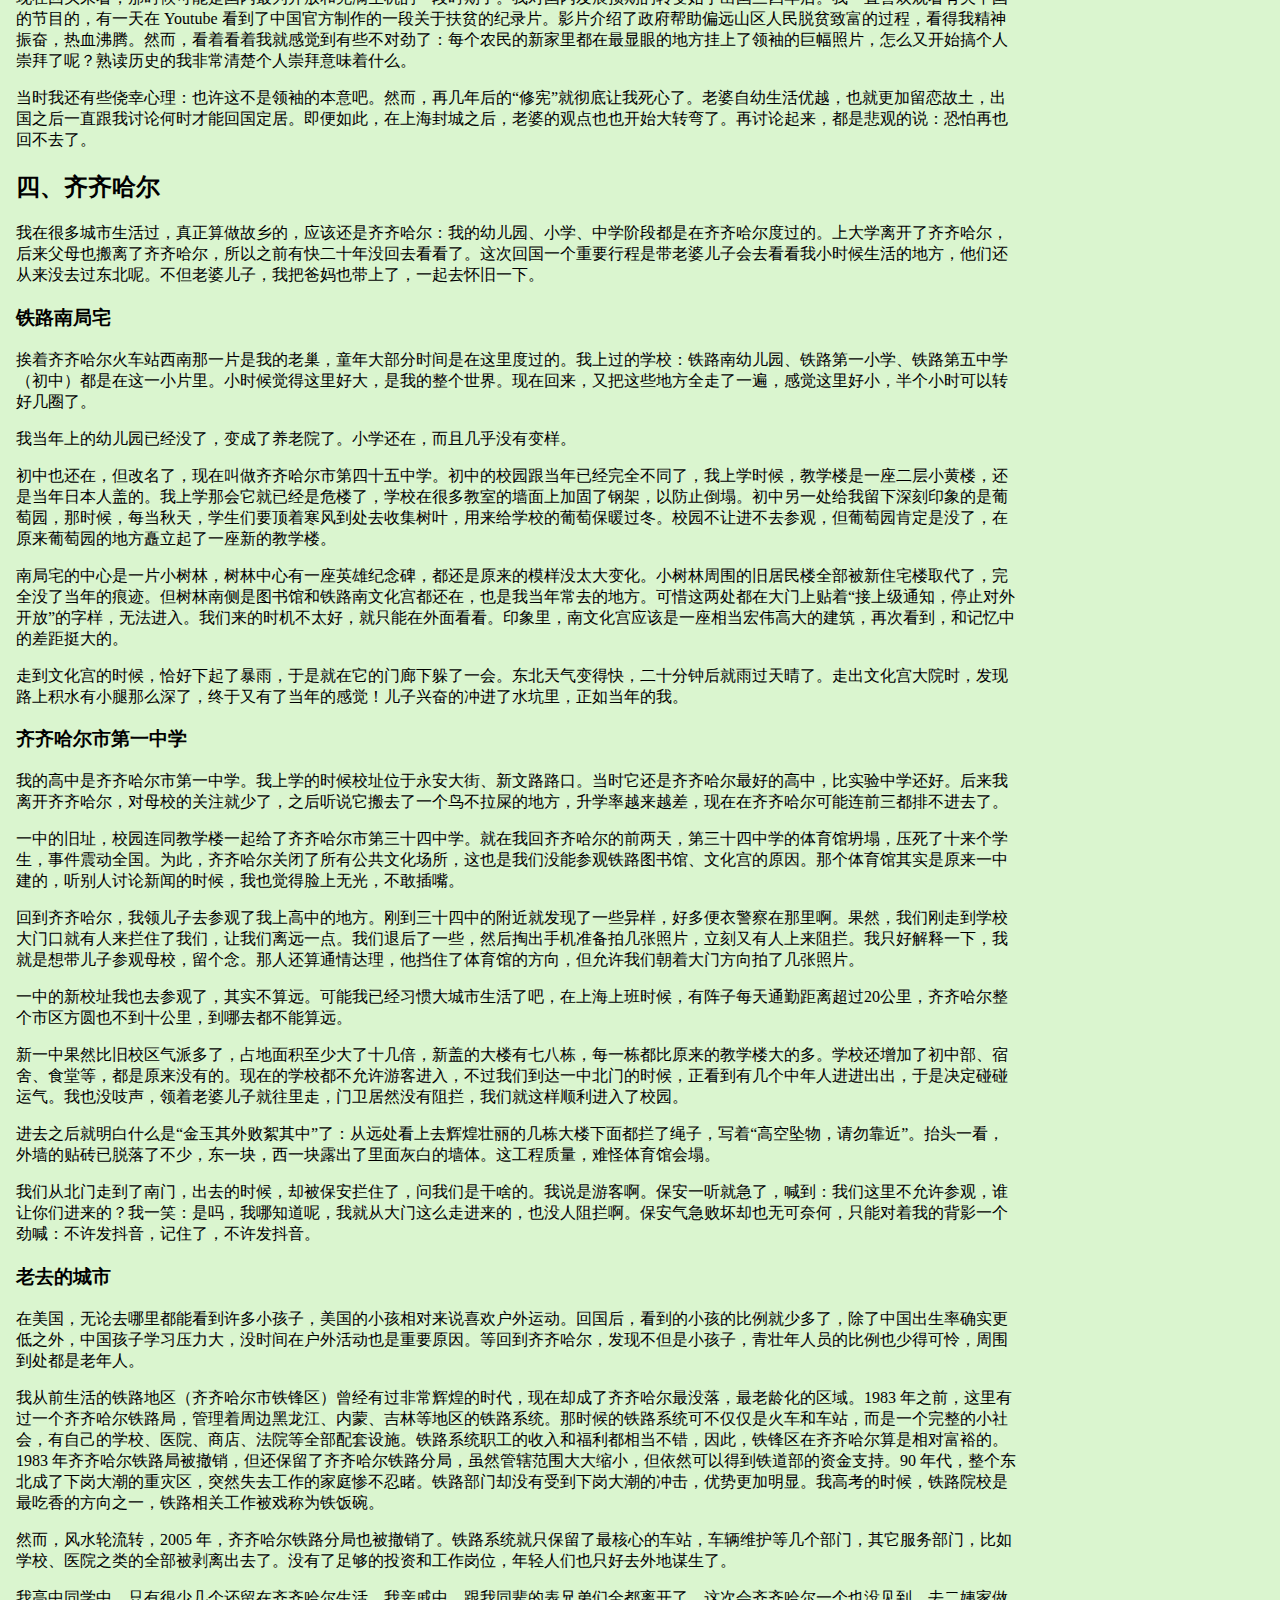
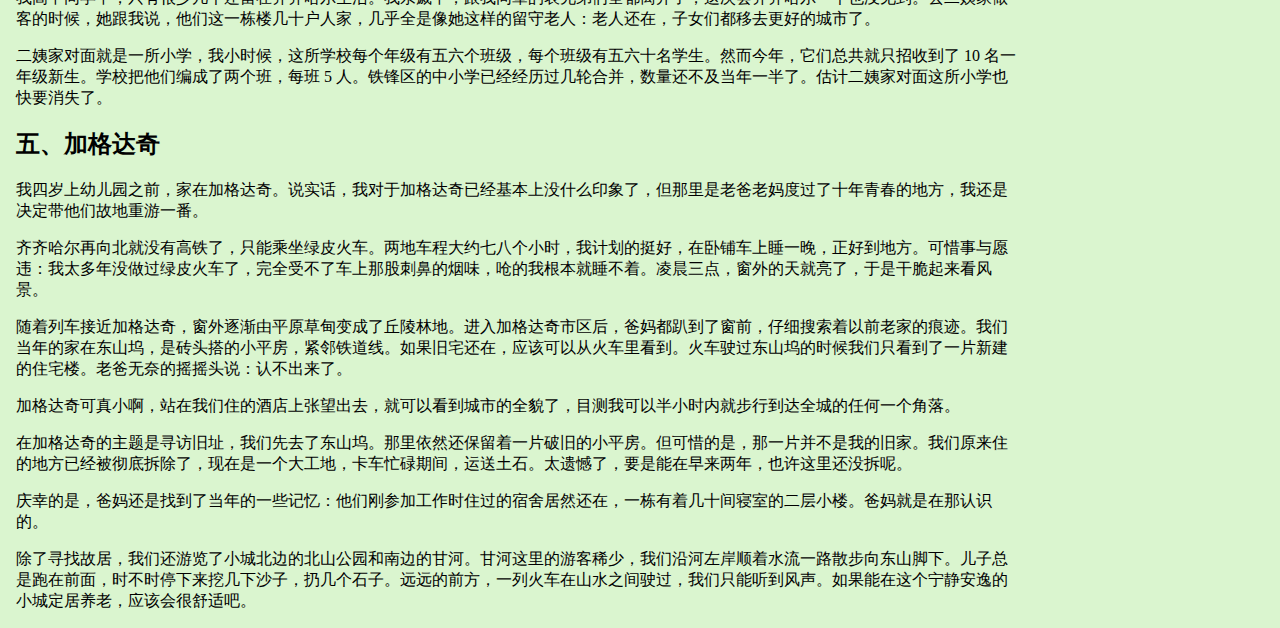
==== commit 4505076c: "Update 2023.html" ====
--- a/2023.html
+++ b/2023.html
@@ -10,11 +10,12 @@
 <div>
 <h1>回国感想</h1>
 
-<h2>一、手机支付</h2>
 <p>最近回国了一趟。</p>
  
 <p>再上一次回国还是 2015 年，本来前几年就有计划要回去看看的，可以因为国内的疫情封控，一直没能成行。直到今年放开了，才有机会再回国一趟。现在回国的成本还是挺高的：俄乌战争造成的航班减少，加上大量之前憋了三年无法回国的旅客，导致今年的回国机票严重供不应求，价格飞涨。</p>
- 
+
+<h2>一、手机支付</h2>
+    
 <p>回国最直接的感受是支付方式的变化：在美国，主要刷信用卡；在国内基本靠刷手机。其实我上次回国的时候支付宝就已经被广泛使用了，我当时还在麦当劳用手机买了汉堡。但当时的移动支付可远不像如今这么普及：这次回国发现就连早市卖菜的小贩也用手机收钱了，其它的比如打车、公交、用医保买药、办理各种手续等凡是需要花钱的地方也都支持手机付款。信用卡支付在国内从来都没有普及起来过，很多商店无法使用信用卡，却几乎都可以支持手机支付。一些发达城市的店家甚至彻底放弃现金了。现在出门可以不带钱包，但万万不能不带手机。</p>
  
 <p>手机支付比起信用卡确实有一些优势：每增加一项服务，就只需要安装一个新的应用软件，不必再新增一个物理卡片。不过，这点优势也不算特别显著。在美国，信用卡基本上也已经够方便的了，多数人也就懒得再尝试手机支付了。手机支付在美国恐怕永远都不会像在中国那样普及了。</p>
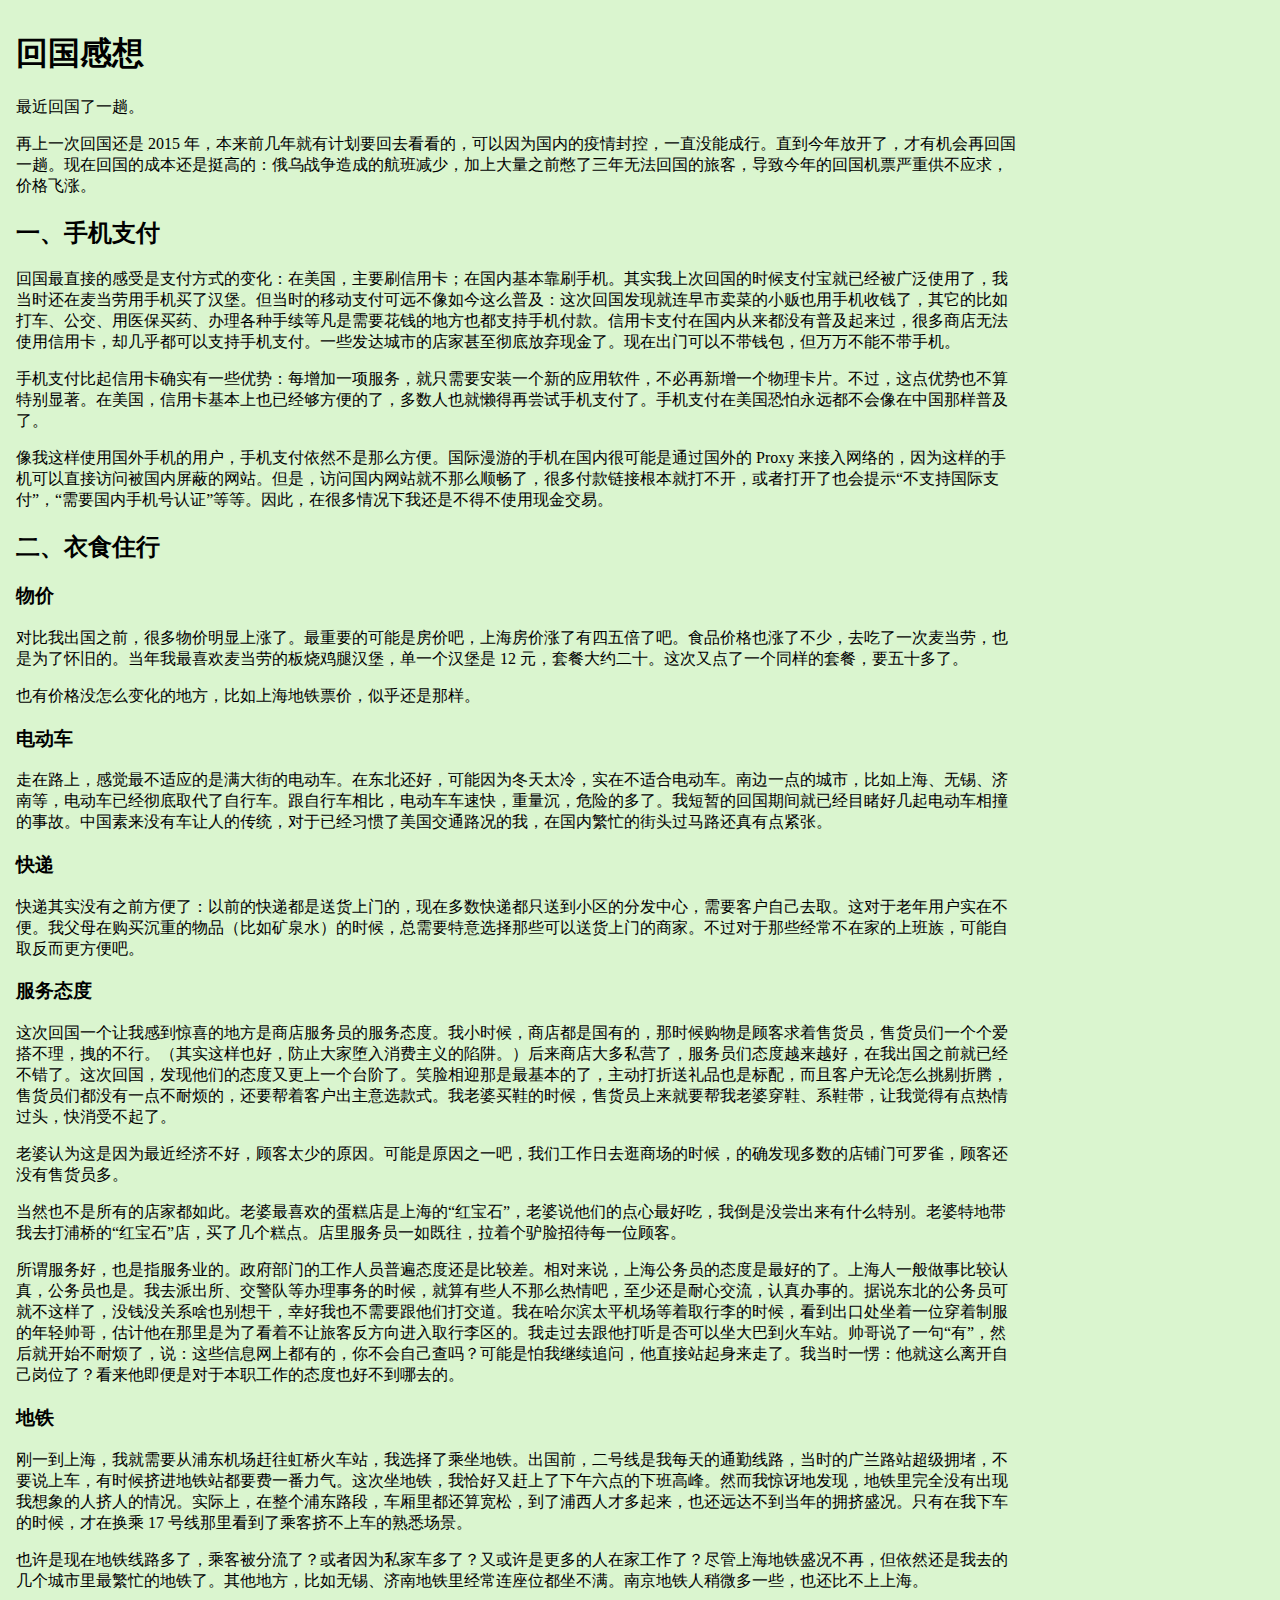
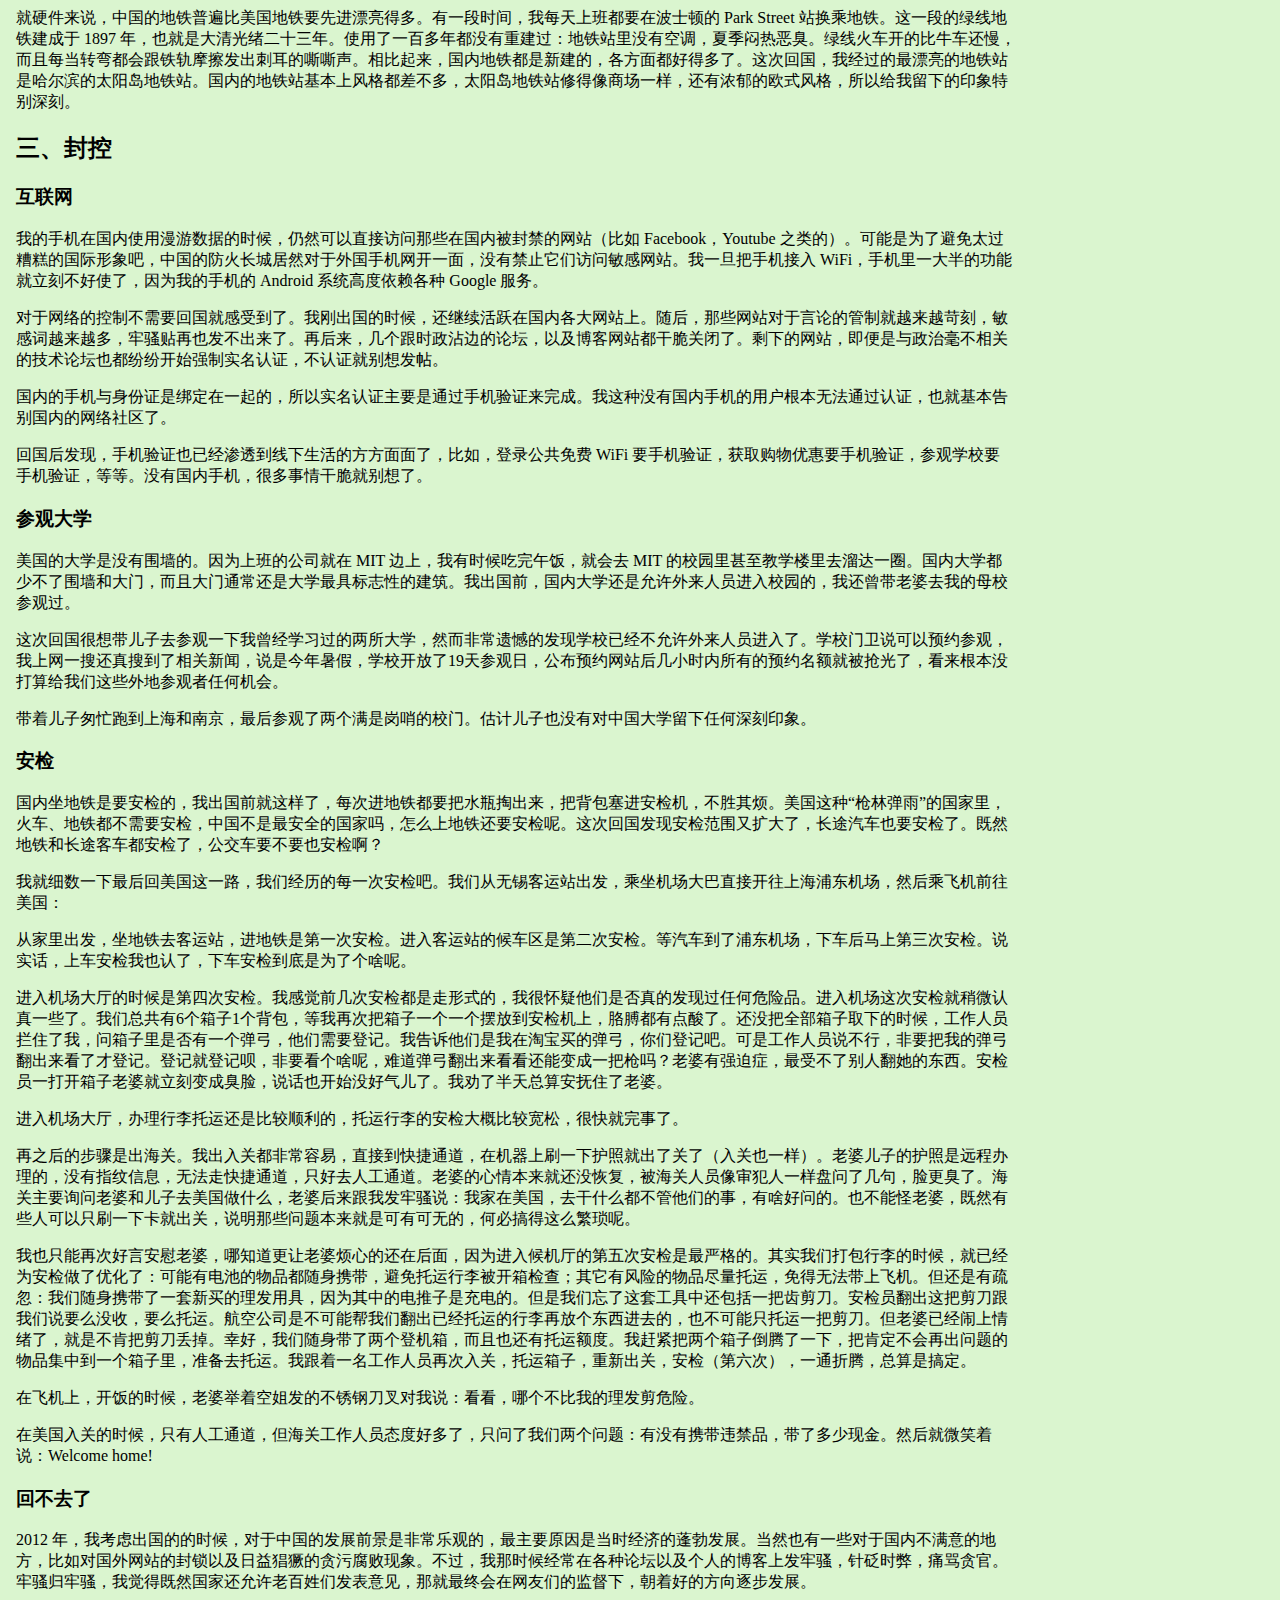
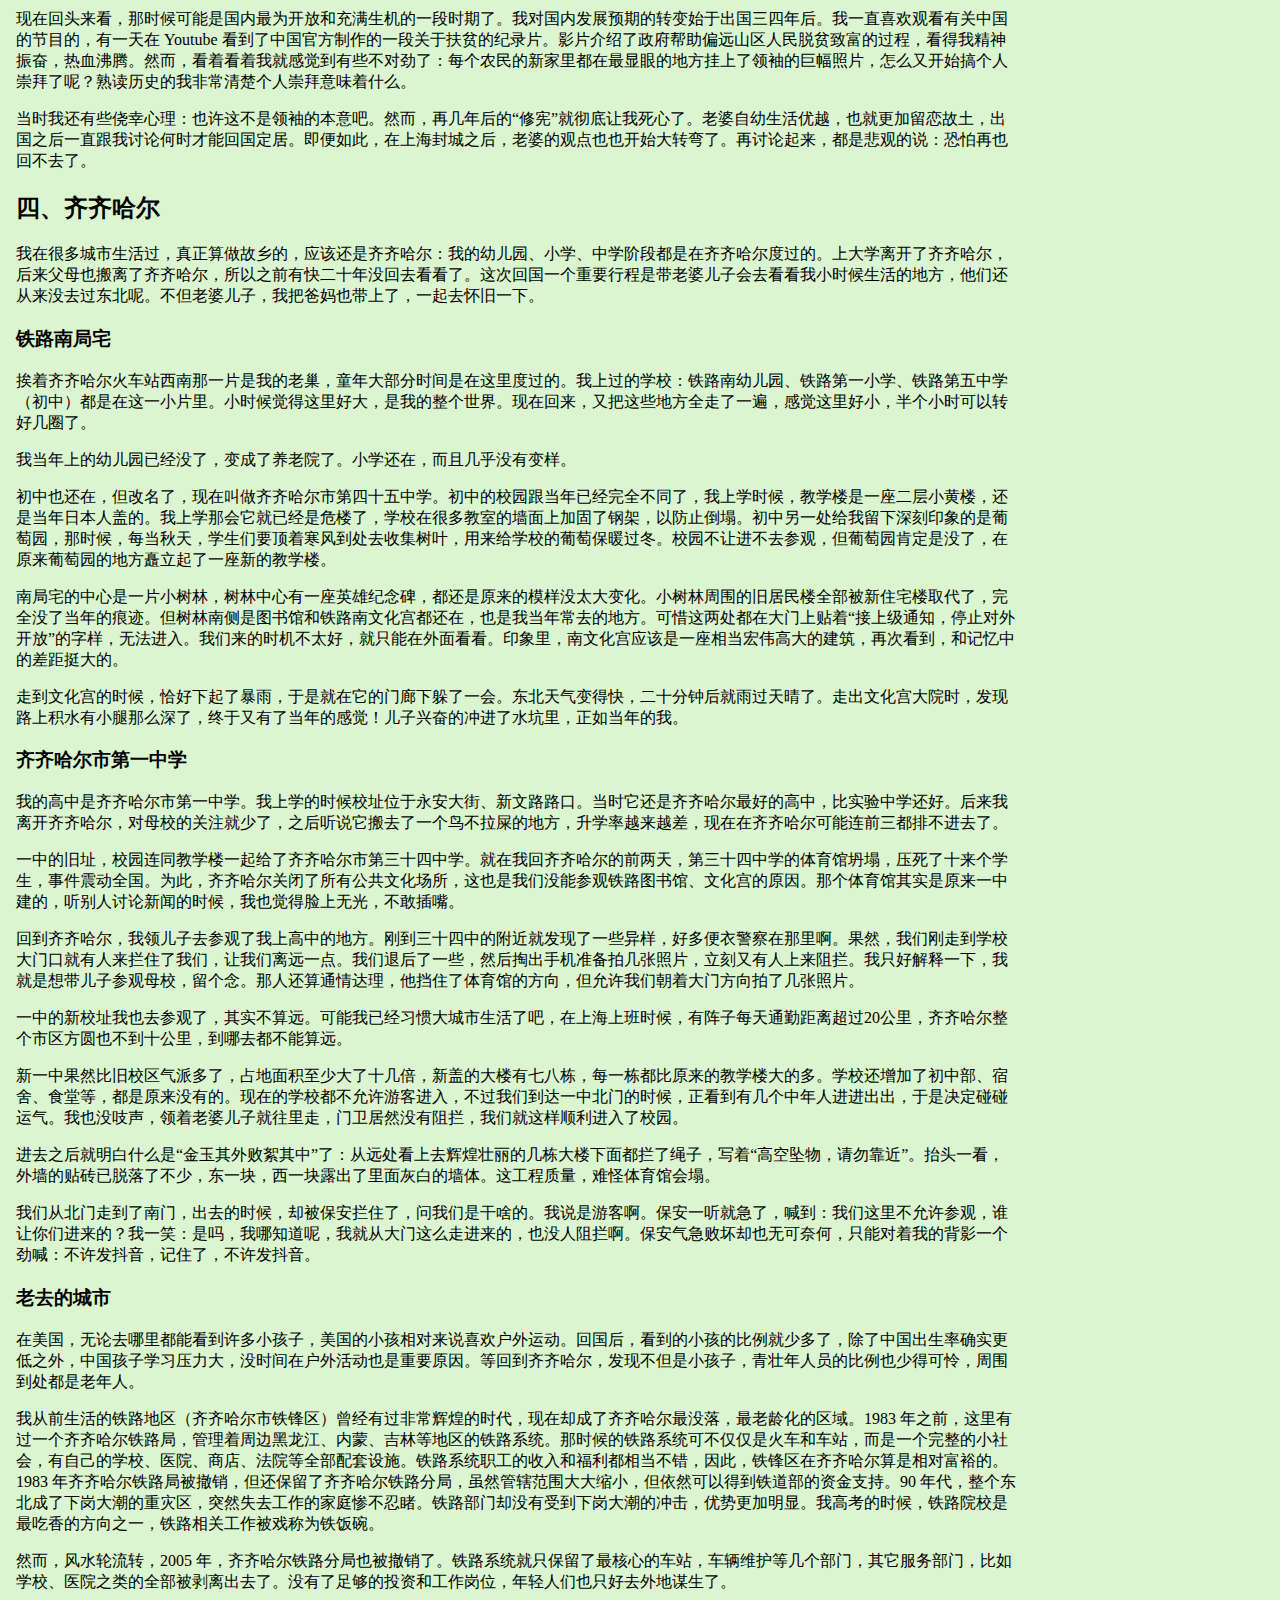
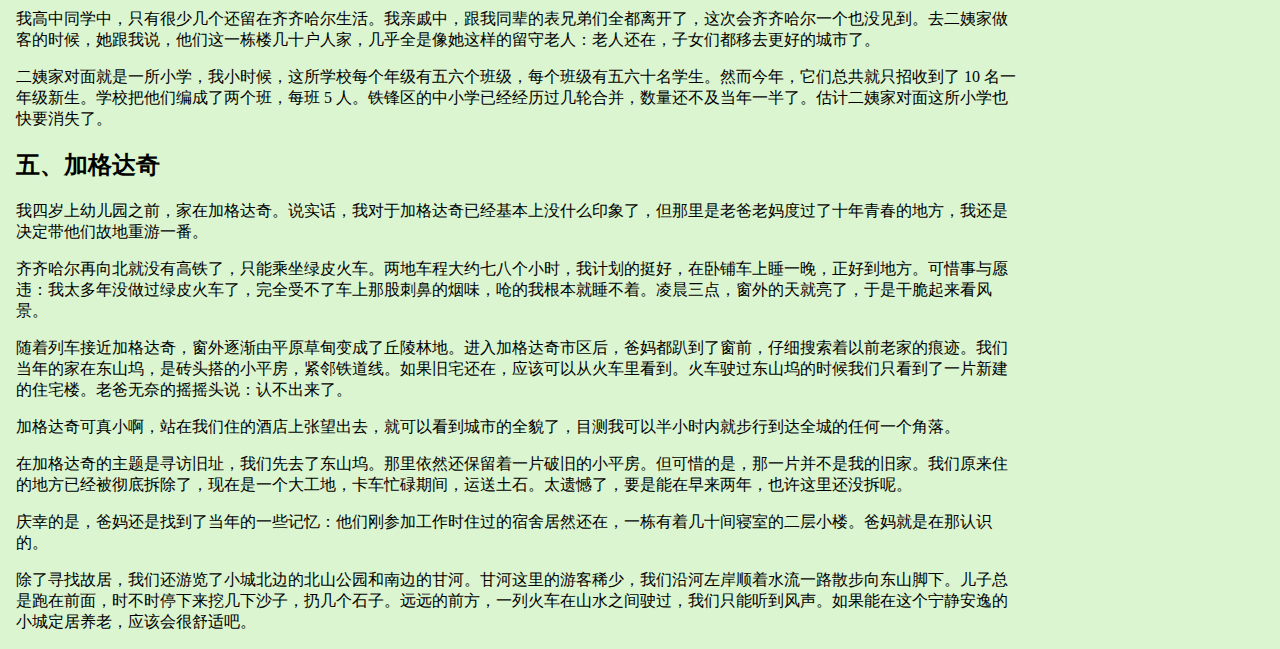
==== commit bf646fc8: "Update 2023.html" ====
--- a/2023.html
+++ b/2023.html
@@ -20,7 +20,7 @@
  
 <p>手机支付比起信用卡确实有一些优势：每增加一项服务，就只需要安装一个新的应用软件，不必再新增一个物理卡片。不过，这点优势也不算特别显著。在美国，信用卡基本上也已经够方便的了，多数人也就懒得再尝试手机支付了。手机支付在美国恐怕永远都不会像在中国那样普及了。</p>
  
-<p>像我这样使用国外手机的用户，手机支付依然不是那么方便。国际漫游的手机在国内很可能是通过国外的 Proxy 来接入网络的，因为这样的手机可以直接访问被国内屏蔽的网站。反而，访问国内网站就不那么顺畅了，很多付款链接根本就打不开，或者打开了也会提示“不支持国际支付”，“需要国内手机号认证”等等。因此，在很多情况下我还是不得不使用现金交易。</p>
+<p>像我这样使用国外手机的用户，手机支付依然不是那么方便。国际漫游的手机在国内很可能是通过国外的 Proxy 来接入网络的，因为这样的手机可以直接访问被国内屏蔽的网站。但是，访问国内网站就不那么顺畅了，很多付款链接根本就打不开，或者打开了也会提示“不支持国际支付”，“需要国内手机号认证”等等。因此，在很多情况下我还是不得不使用现金交易。</p>
  
 <h2>二、衣食住行</h2>
 <h3>物价</h3>
@@ -31,7 +31,7 @@
  
 <h3>电动车</h3>
  
-<p>走在路上，感觉最不适应的是满大街的电动车。在东北还好，可能因为冬天太冷，实在不适合电动车。南边一点的城市，比如上海、无锡、济南等，电动车已经彻底取代了自行车。跟自行车相比，电动车车速快，重量沉，危险的多了。我短暂的回国期间就已经目睹好几起电动车相撞的事故。中国素来没有车让人的传统，对于已经习惯了美国交通状况的我，在国内繁忙的街头过马路还真有点紧张。</p>
+<p>走在路上，感觉最不适应的是满大街的电动车。在东北还好，可能因为冬天太冷，实在不适合电动车。南边一点的城市，比如上海、无锡、济南等，电动车已经彻底取代了自行车。跟自行车相比，电动车车速快，重量沉，危险的多了。我短暂的回国期间就已经目睹好几起电动车相撞的事故。中国素来没有车让人的传统，对于已经习惯了美国交通路况的我，在国内繁忙的街头过马路还真有点紧张。</p>
  
 <h3>快递</h3>
  
@@ -45,11 +45,11 @@
  
 <p>当然也不是所有的店家都如此。老婆最喜欢的蛋糕店是上海的“红宝石”，老婆说他们的点心最好吃，我倒是没尝出来有什么特别。老婆特地带我去打浦桥的“红宝石”店，买了几个糕点。店里服务员一如既往，拉着个驴脸招待每一位顾客。</p>
  
-<p>所谓服务好，也是指服务业的。政府部门的工作人员普遍态度还是比较差。相对来说，上海公务员的态度是最好的了。上海人一般做事比较认真，公务员也是。我去派出所、交警队等办理事务的时候，就算他们不那么热情吧，至少还是耐心交流，认真办事的。据说东北的公务员可就不这样了，没钱没关系啥也别想干，幸好我也不需要跟他们打交道。我在哈尔滨太平机场等着取行李的时候，看到出口处坐着一位穿着制服的年轻帅哥，估计他在那里是为了看着不让旅客反方向进入取行李区的。我走过去跟他打听是否可以坐大巴到火车站。帅哥说了一句“有”，然后就开始不耐烦了，说：这些信息网上都有的，你不会自己查吗？可能是怕我继续追问，他直接站起身来走了。我当时一愣：他就这么离开自己岗位了？看来他即便是对于本职工作的态度也好不到哪去的。</p>
+<p>所谓服务好，也是指服务业的。政府部门的工作人员普遍态度还是比较差。相对来说，上海公务员的态度是最好的了。上海人一般做事比较认真，公务员也是。我去派出所、交警队等办理事务的时候，就算有些人不那么热情吧，至少还是耐心交流，认真办事的。据说东北的公务员可就不这样了，没钱没关系啥也别想干，幸好我也不需要跟他们打交道。我在哈尔滨太平机场等着取行李的时候，看到出口处坐着一位穿着制服的年轻帅哥，估计他在那里是为了看着不让旅客反方向进入取行李区的。我走过去跟他打听是否可以坐大巴到火车站。帅哥说了一句“有”，然后就开始不耐烦了，说：这些信息网上都有的，你不会自己查吗？可能是怕我继续追问，他直接站起身来走了。我当时一愣：他就这么离开自己岗位了？看来他即便是对于本职工作的态度也好不到哪去的。</p>
  
 <h3>地铁</h3>
  
-<p>刚一到上海，我就需要从浦东机场赶往虹桥火车站，我选择了乘坐地铁。出国前，二号线是我每天的通勤线路，当时的广兰路站超级拥堵，不要说上车，有时候挤进地铁站都要费一番力气。这次坐地铁，我恰好又赶上了下午六点的下班高峰。然而我惊讶地发现，地铁里完全没有出现我想象的人挤人的情况。实际上，在整个浦东路段，车厢里都还算宽松，到了浦西人才多起来，也还远达不到当年的拥挤盛况。最终在我下车的时候，终于看到换成17号线的乘客拼命往上挤的情景。</p>
+<p>刚一到上海，我就需要从浦东机场赶往虹桥火车站，我选择了乘坐地铁。出国前，二号线是我每天的通勤线路，当时的广兰路站超级拥堵，不要说上车，有时候挤进地铁站都要费一番力气。这次坐地铁，我恰好又赶上了下午六点的下班高峰。然而我惊讶地发现，地铁里完全没有出现我想象的人挤人的情况。实际上，在整个浦东路段，车厢里都还算宽松，到了浦西人才多起来，也还远达不到当年的拥挤盛况。只有在我下车的时候，才在换乘 17 号线那里看到了乘客挤不上车的熟悉场景。</p>
  
 <p>也许是现在地铁线路多了，乘客被分流了？或者因为私家车多了？又或许是更多的人在家工作了？尽管上海地铁盛况不再，但依然还是我去的几个城市里最繁忙的地铁了。其他地方，比如无锡、济南地铁里经常连座位都坐不满。南京地铁人稍微多一些，也还比不上上海。</p>
  
@@ -78,7 +78,7 @@
  
 <p>国内坐地铁是要安检的，我出国前就这样了，每次进地铁都要把水瓶掏出来，把背包塞进安检机，不胜其烦。美国这种“枪林弹雨”的国家里，火车、地铁都不需要安检，中国不是最安全的国家吗，怎么上地铁还要安检呢。这次回国发现安检范围又扩大了，长途汽车也要安检了。既然地铁和长途客车都安检了，公交车要不要也安检啊？</p>
  
-<p>细数一下这次回美国，我们经历的安检。我们从无锡客运站出发，乘坐机场大巴直接开往上海浦东机场，然后乘飞机前往美国。</p>
+<p>我就细数一下最后回美国这一路，我们经历的每一次安检吧。我们从无锡客运站出发，乘坐机场大巴直接开往上海浦东机场，然后乘飞机前往美国：</p>
  
 <p>从家里出发，坐地铁去客运站，进地铁是第一次安检。进入客运站的候车区是第二次安检。等汽车到了浦东机场，下车后马上第三次安检。说实话，上车安检我也认了，下车安检到底是为了个啥呢。</p>
  
@@ -88,7 +88,7 @@
  
 <p>再之后的步骤是出海关。我出入关都非常容易，直接到快捷通道，在机器上刷一下护照就出了关了（入关也一样）。老婆儿子的护照是远程办理的，没有指纹信息，无法走快捷通道，只好去人工通道。老婆的心情本来就还没恢复，被海关人员像审犯人一样盘问了几句，脸更臭了。海关主要询问老婆和儿子去美国做什么，老婆后来跟我发牢骚说：我家在美国，去干什么都不管他们的事，有啥好问的。也不能怪老婆，既然有些人可以只刷一下卡就出关，说明那些问题本来就是可有可无的，何必搞得这么繁琐呢。</p>
  
-<p>我也只能再次好言安慰老婆，哪知道更让老婆烦心的还在后面，因为进入候机厅的第五次安检是最严格的。其实我们打包行李的时候，就已经为安检做了优化了：可能有电池的物品都随身携带，避免托运行李被开箱检查；其它有风险的物品尽量托运，免得无法带上飞机。但还是有疏忽：我们随身携带了一套新买的理发用具，因为其中的电推子是充电的。但是我们忘了这套工具中还包括一把齿剪刀。安检员翻出这把剪刀跟我们要么没收，要么托运。航空公司是不可能帮我们翻出已经托运的行李再放个东西进去的，也不可能只托运一把剪刀。但老婆已经闹上情绪了，就是不肯把剪刀丢掉。幸好，我们随身带了两个登机箱，而且也还有托运额度。我赶紧把两个箱子倒腾了一下，把肯定不会再出问题的物品倒腾到一个箱子中，准备去托运。我跟着一名工作人员再次入关，托运箱子，重新出关，安检（第六次），一通折腾，总算是搞定。</p>
+<p>我也只能再次好言安慰老婆，哪知道更让老婆烦心的还在后面，因为进入候机厅的第五次安检是最严格的。其实我们打包行李的时候，就已经为安检做了优化了：可能有电池的物品都随身携带，避免托运行李被开箱检查；其它有风险的物品尽量托运，免得无法带上飞机。但还是有疏忽：我们随身携带了一套新买的理发用具，因为其中的电推子是充电的。但是我们忘了这套工具中还包括一把齿剪刀。安检员翻出这把剪刀跟我们说要么没收，要么托运。航空公司是不可能帮我们翻出已经托运的行李再放个东西进去的，也不可能只托运一把剪刀。但老婆已经闹上情绪了，就是不肯把剪刀丢掉。幸好，我们随身带了两个登机箱，而且也还有托运额度。我赶紧把两个箱子倒腾了一下，把肯定不会再出问题的物品集中到一个箱子里，准备去托运。我跟着一名工作人员再次入关，托运箱子，重新出关，安检（第六次），一通折腾，总算是搞定。</p>
  
 <p>在飞机上，开饭的时候，老婆举着空姐发的不锈钢刀叉对我说：看看，哪个不比我的理发剪危险。</p>
  
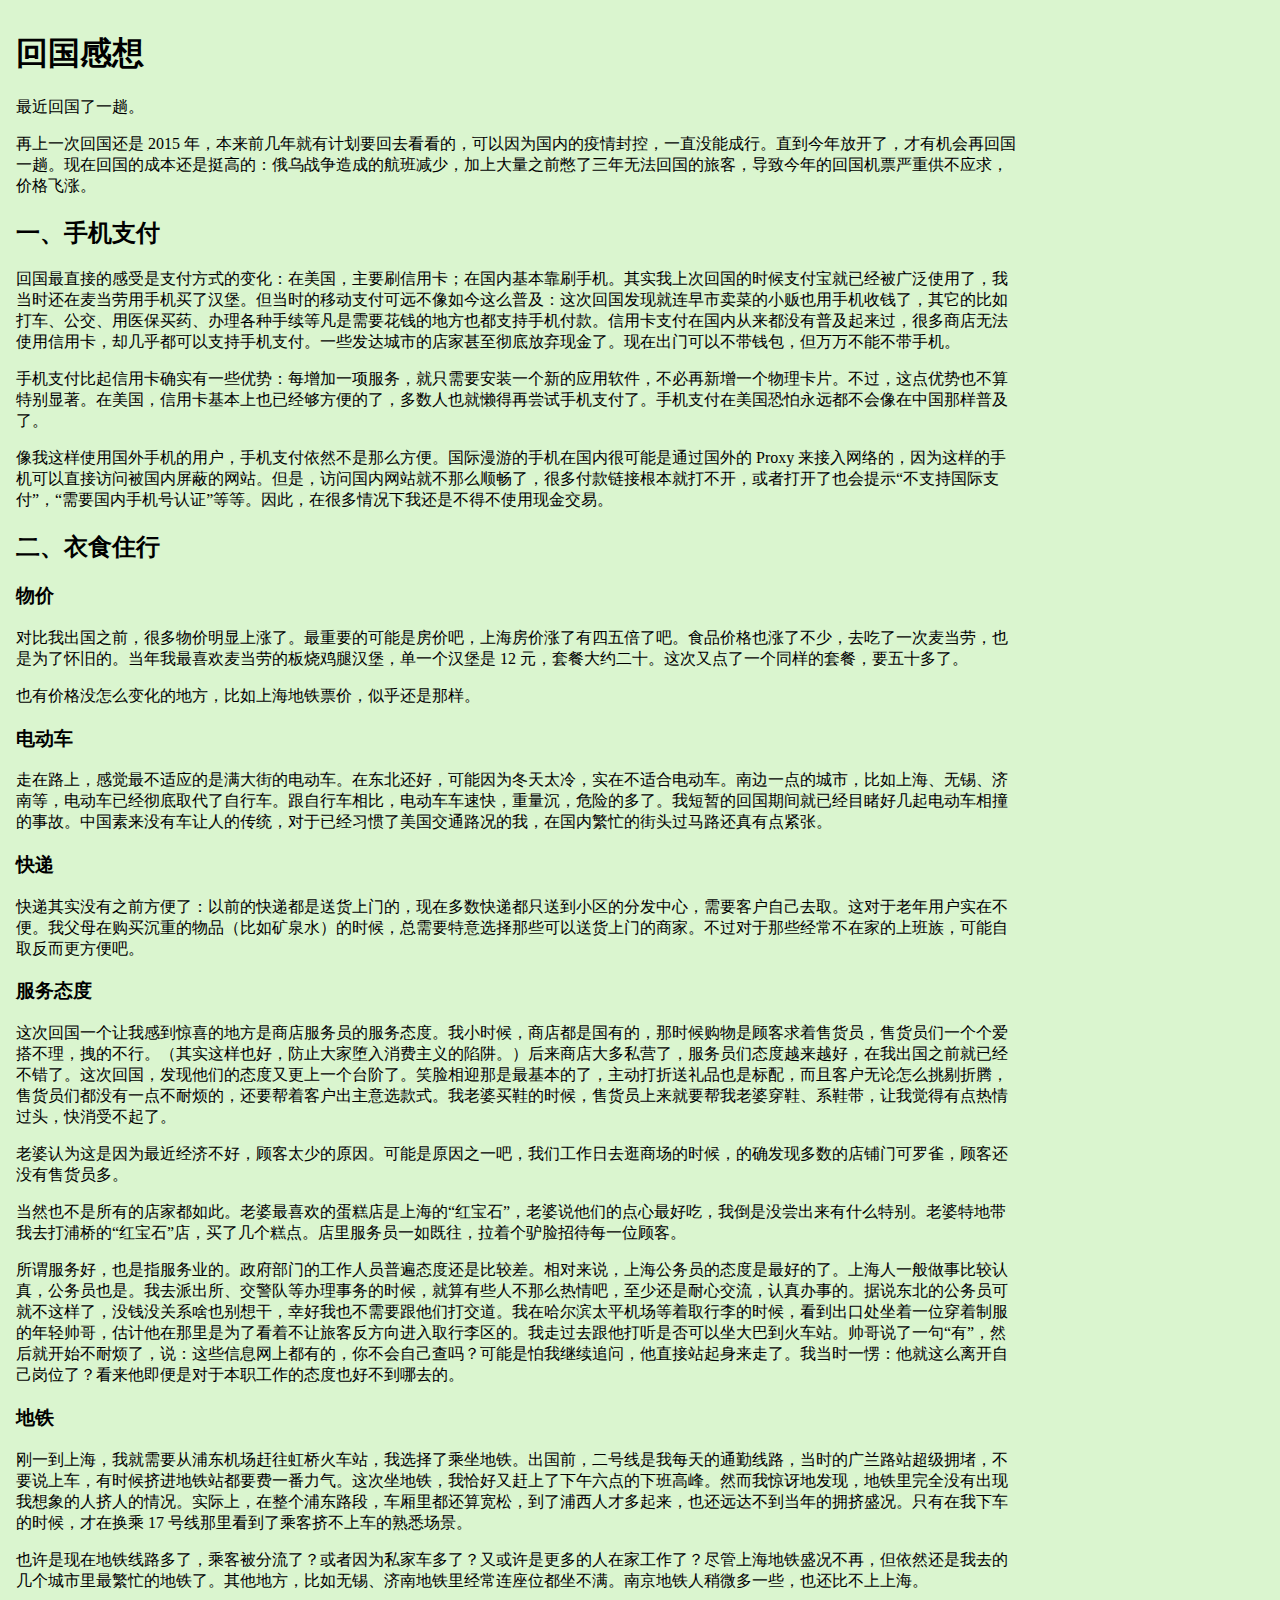
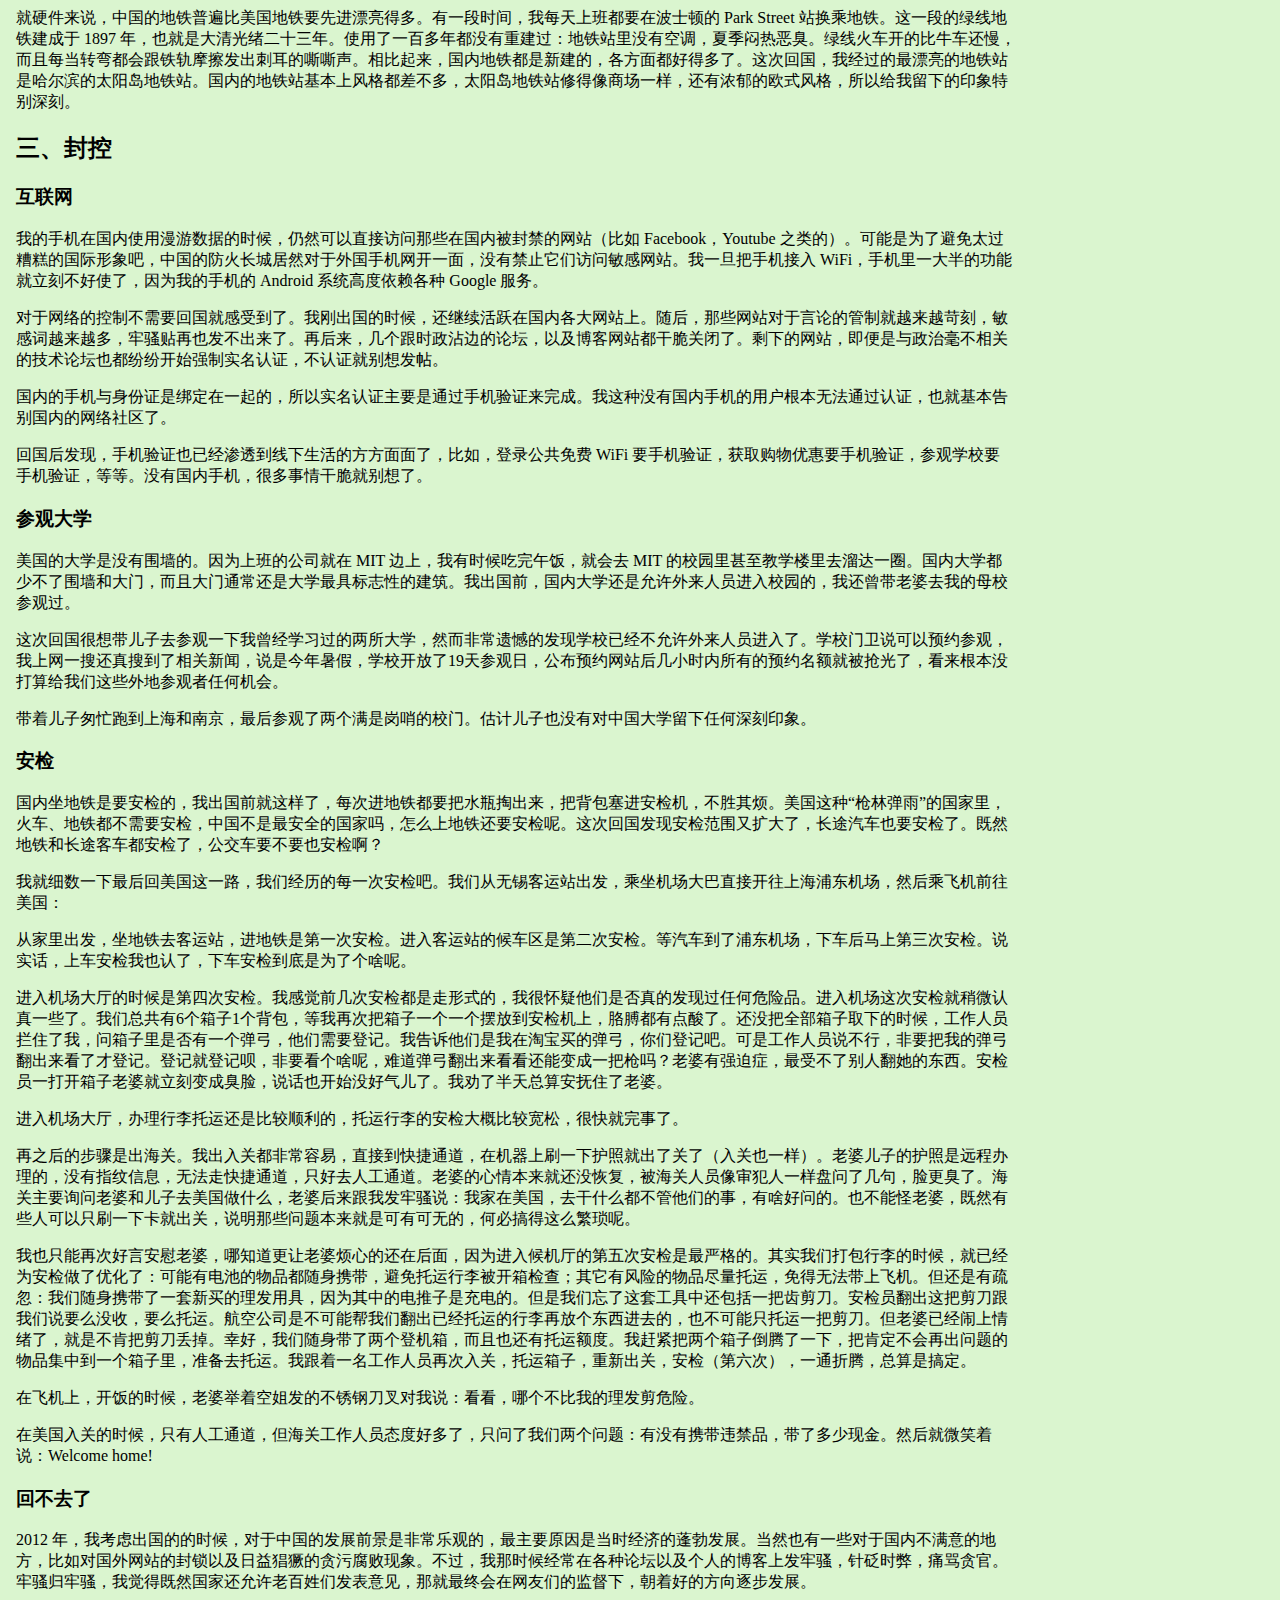
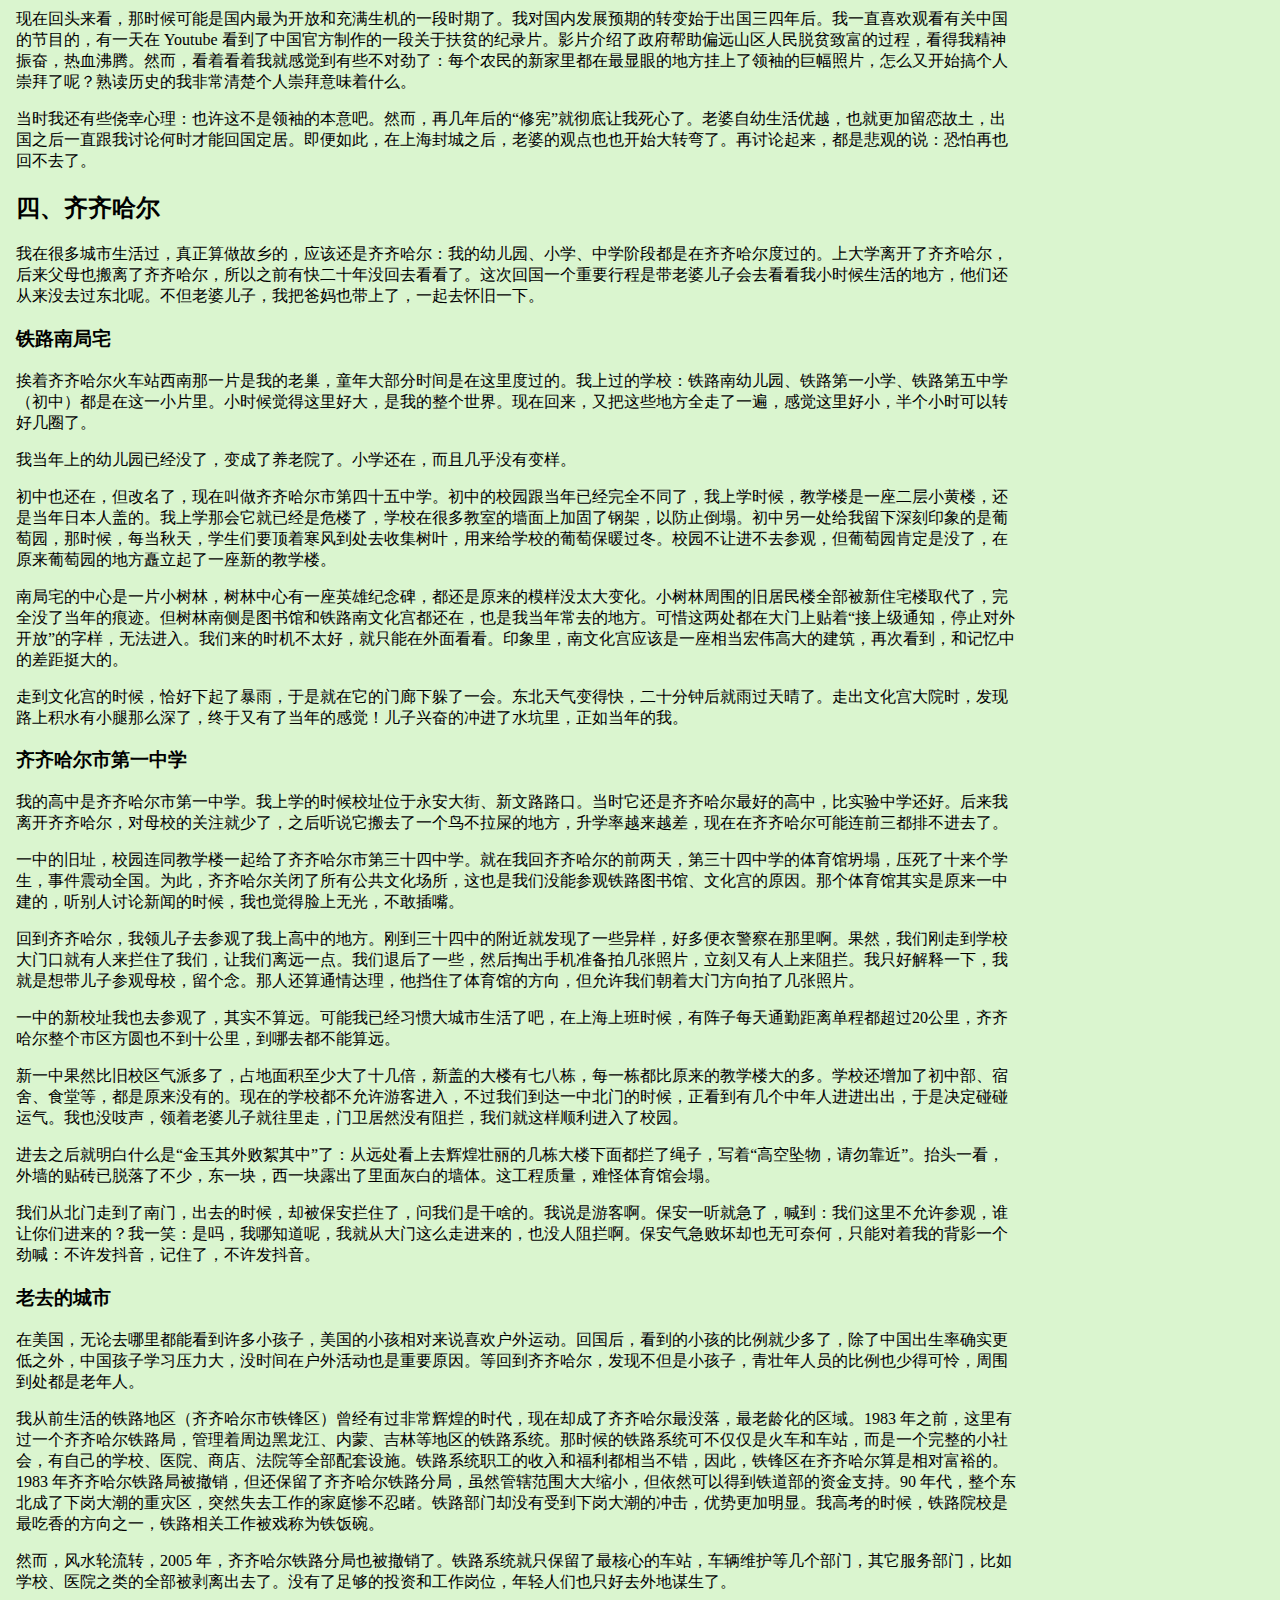
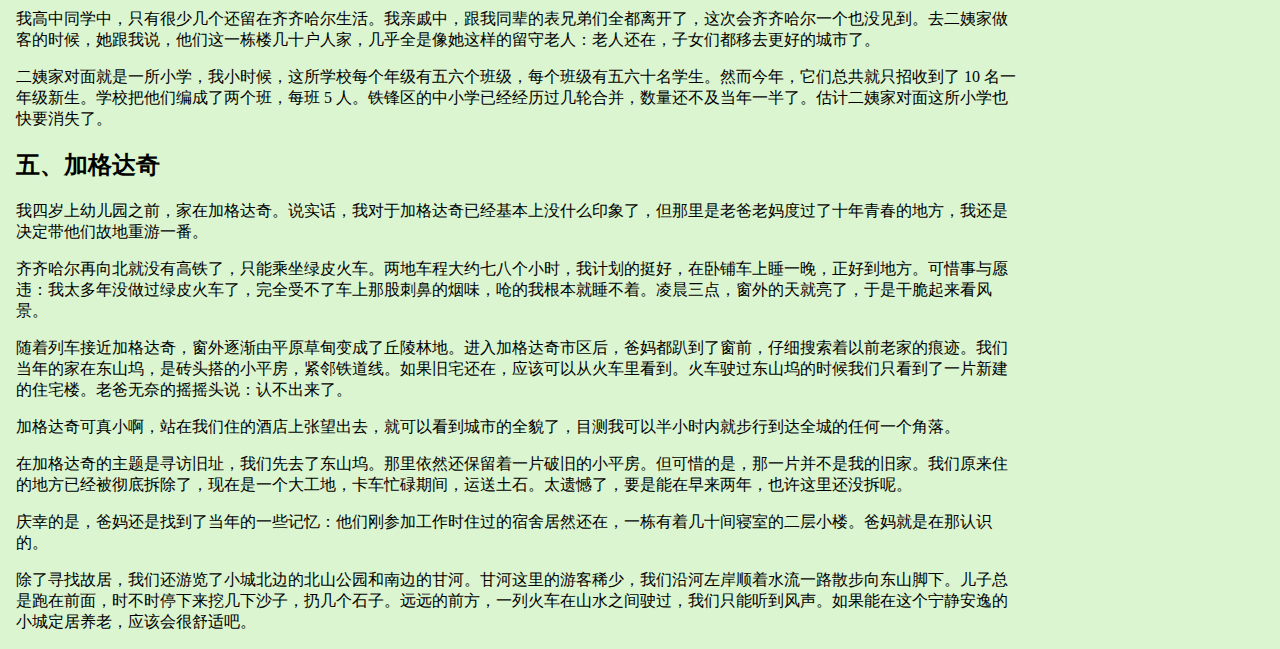
==== commit 0edbcd08: "Update 2023.html" ====
--- a/2023.html
+++ b/2023.html
@@ -125,7 +125,7 @@
  
 <p>回到齐齐哈尔，我领儿子去参观了我上高中的地方。刚到三十四中的附近就发现了一些异样，好多便衣警察在那里啊。果然，我们刚走到学校大门口就有人来拦住了我们，让我们离远一点。我们退后了一些，然后掏出手机准备拍几张照片，立刻又有人上来阻拦。我只好解释一下，我就是想带儿子参观母校，留个念。那人还算通情达理，他挡住了体育馆的方向，但允许我们朝着大门方向拍了几张照片。</p>
  
-<p>一中的新校址我也去参观了，其实不算远。可能我已经习惯大城市生活了吧，在上海上班时候，有阵子每天通勤距离超过20公里，齐齐哈尔整个市区方圆也不到十公里，到哪去都不能算远。</p>
+<p>一中的新校址我也去参观了，其实不算远。可能我已经习惯大城市生活了吧，在上海上班时候，有阵子每天通勤距离单程都超过20公里，齐齐哈尔整个市区方圆也不到十公里，到哪去都不能算远。</p>
  
 <p>新一中果然比旧校区气派多了，占地面积至少大了十几倍，新盖的大楼有七八栋，每一栋都比原来的教学楼大的多。学校还增加了初中部、宿舍、食堂等，都是原来没有的。现在的学校都不允许游客进入，不过我们到达一中北门的时候，正看到有几个中年人进进出出，于是决定碰碰运气。我也没吱声，领着老婆儿子就往里走，门卫居然没有阻拦，我们就这样顺利进入了校园。</p>
  
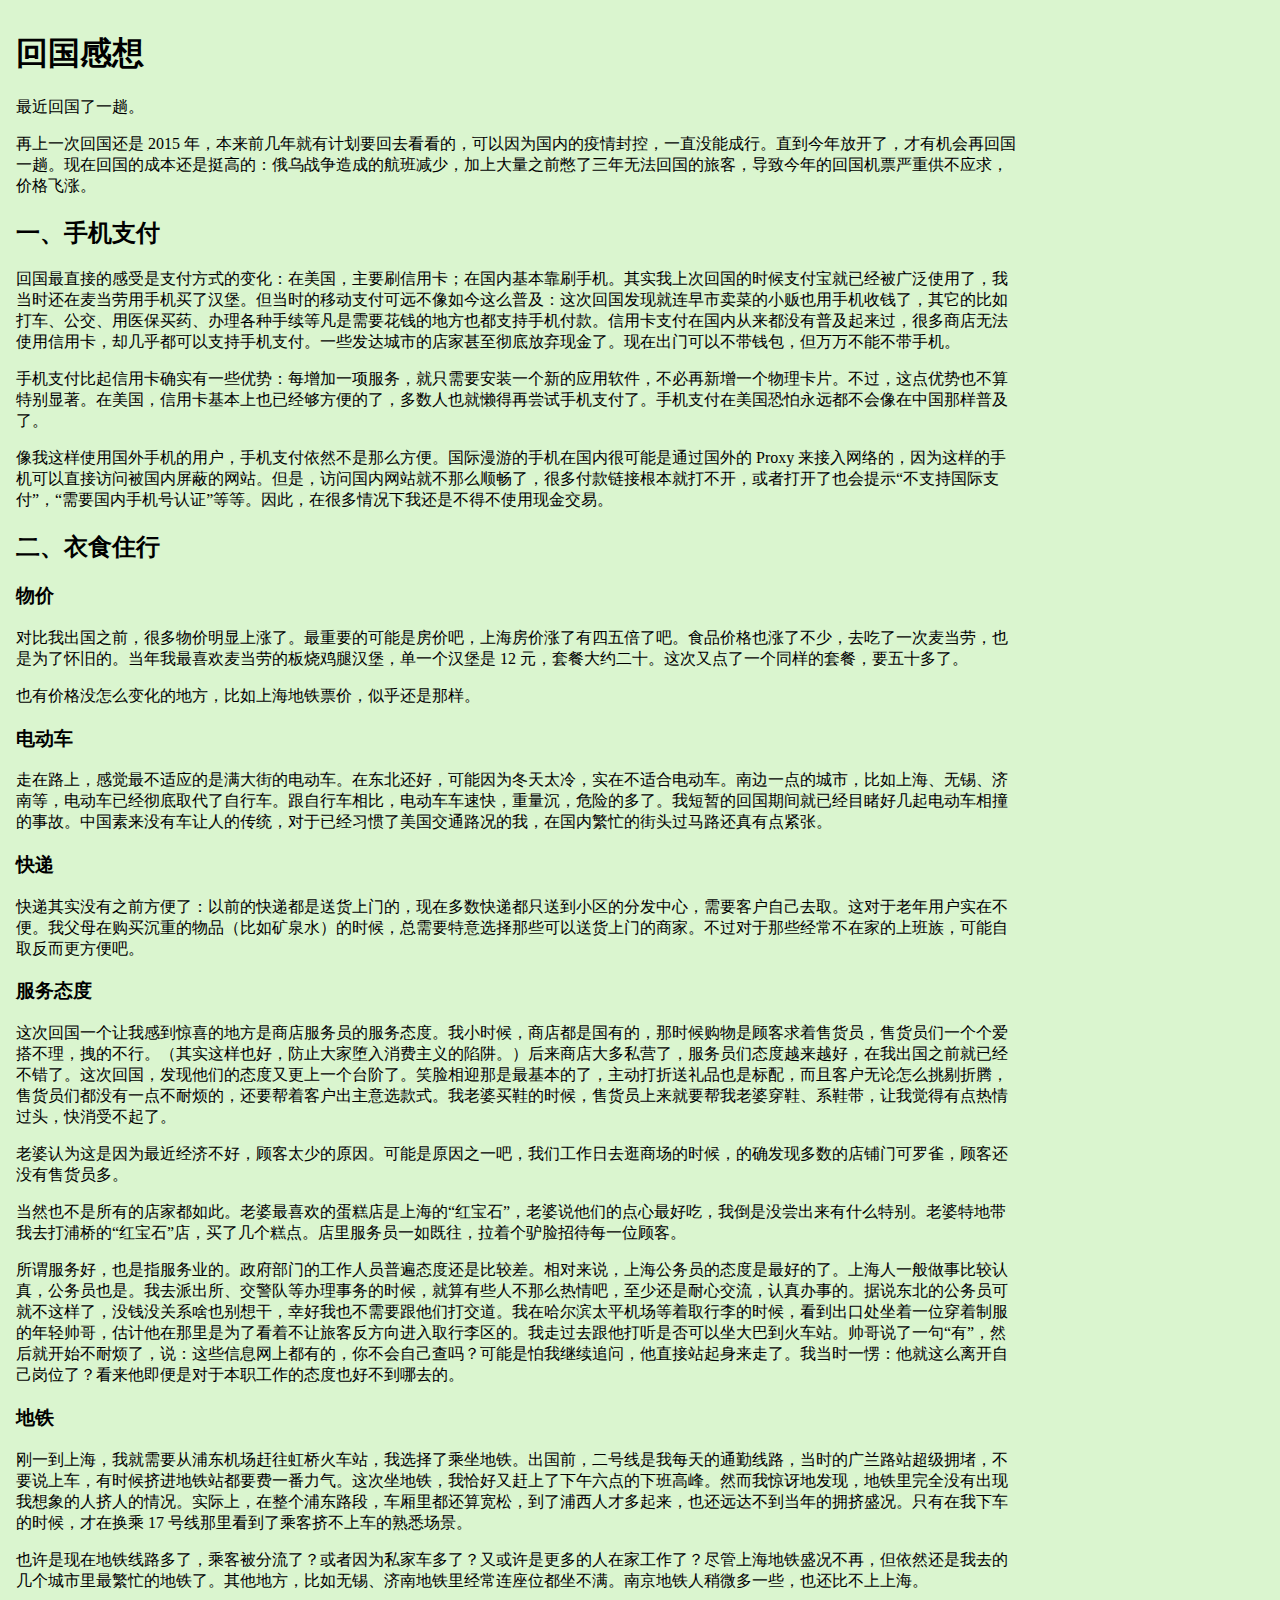
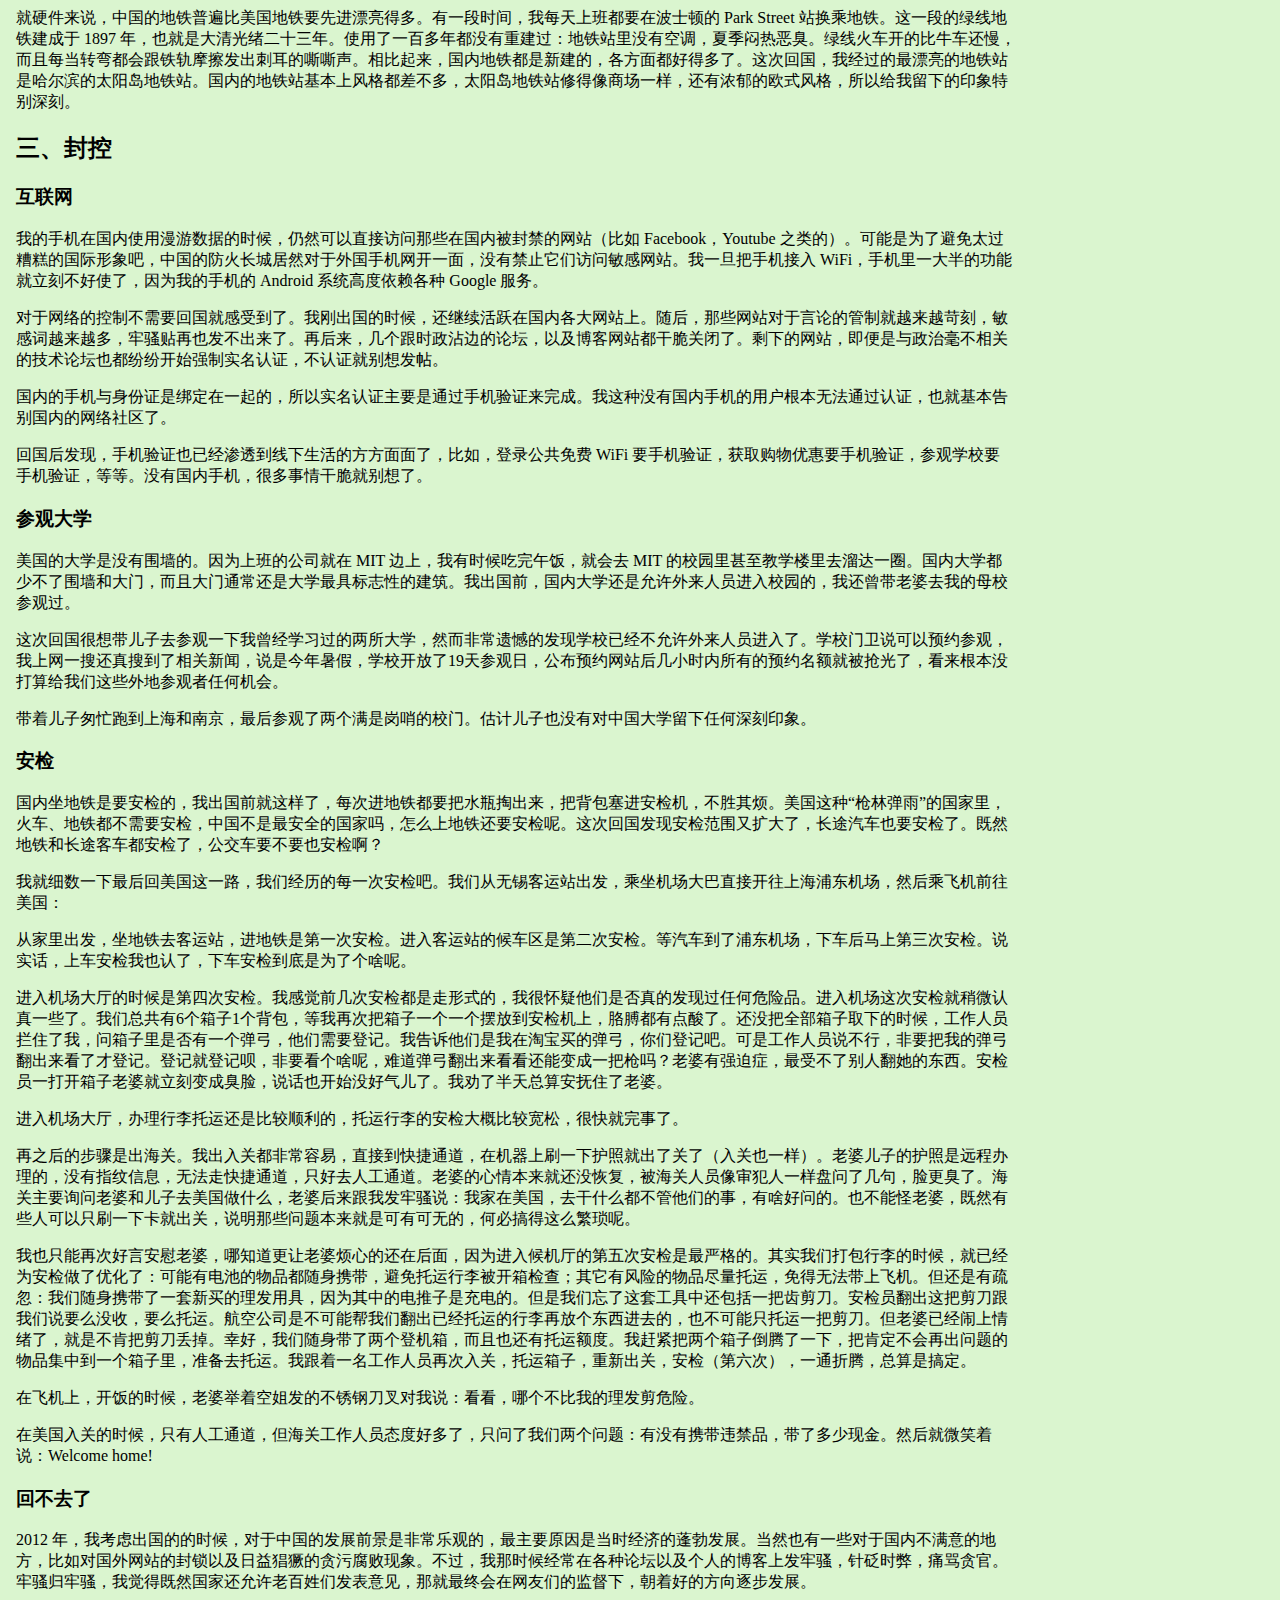
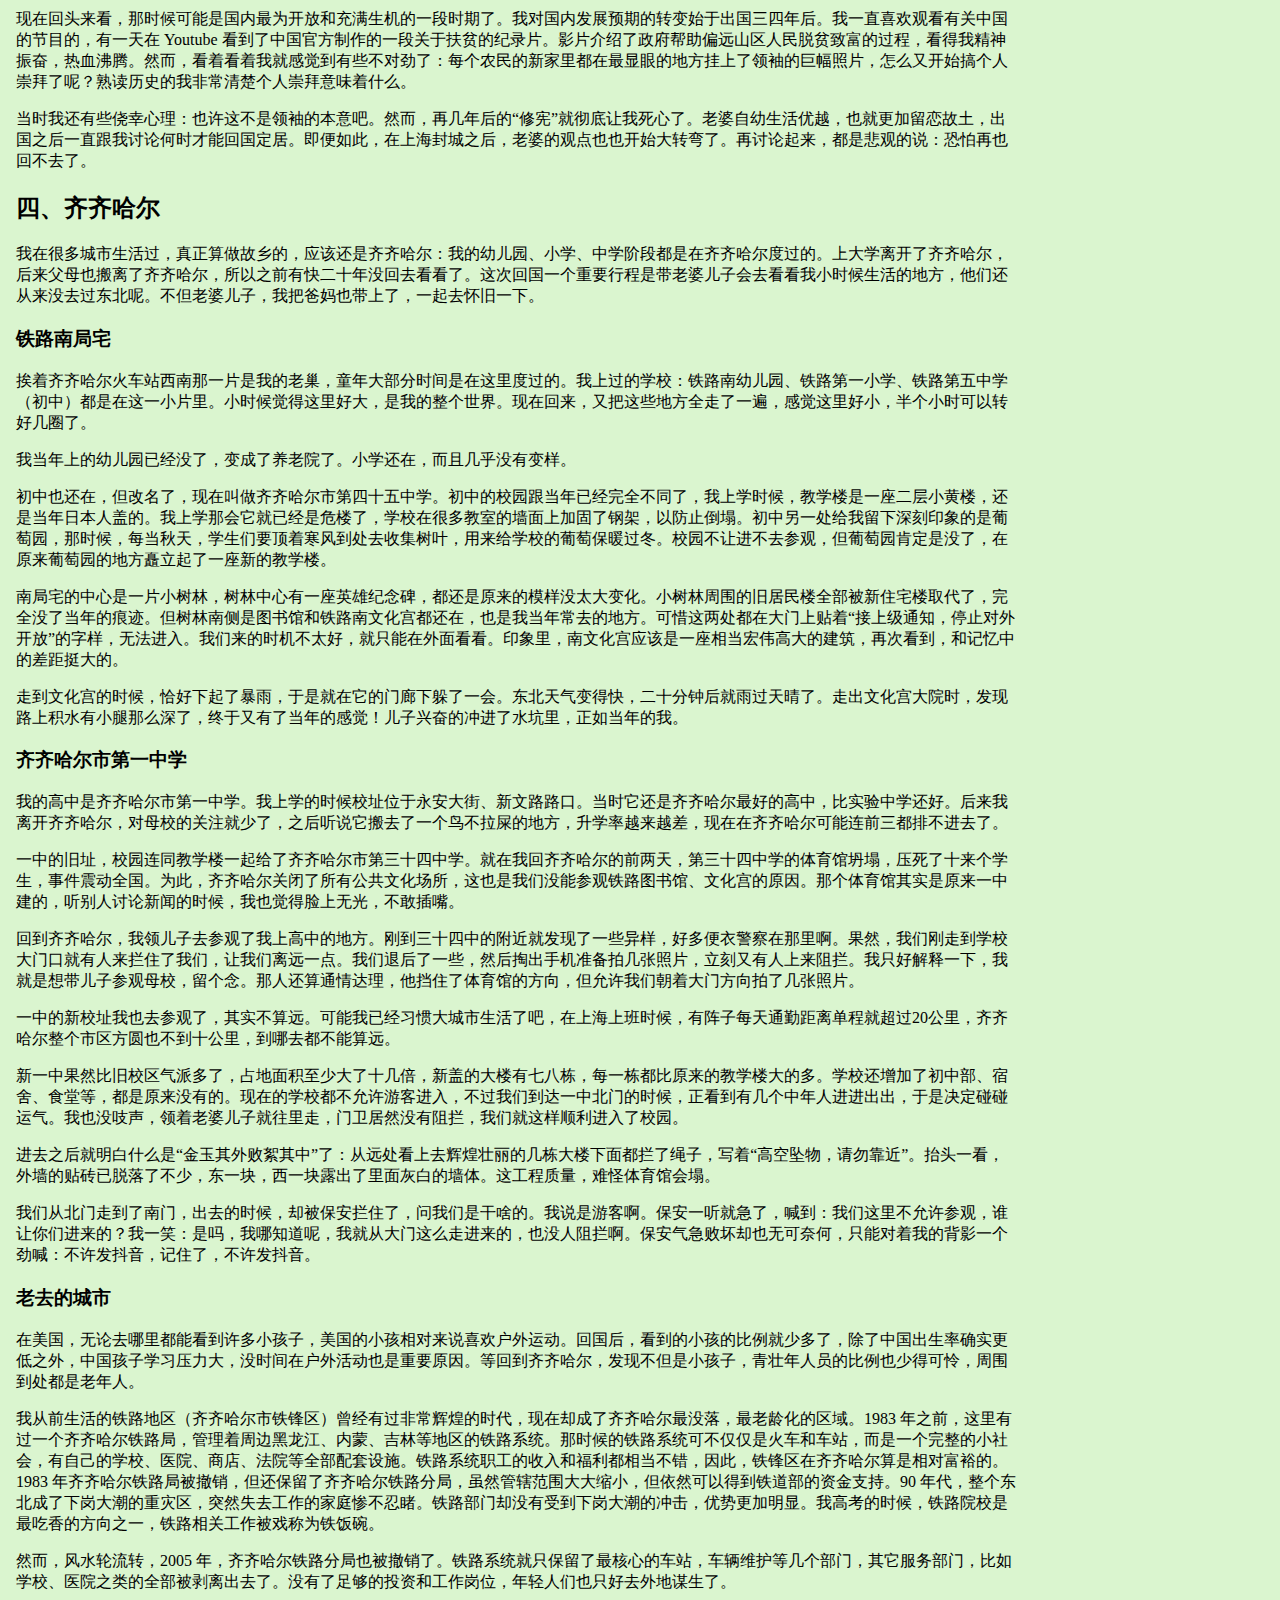
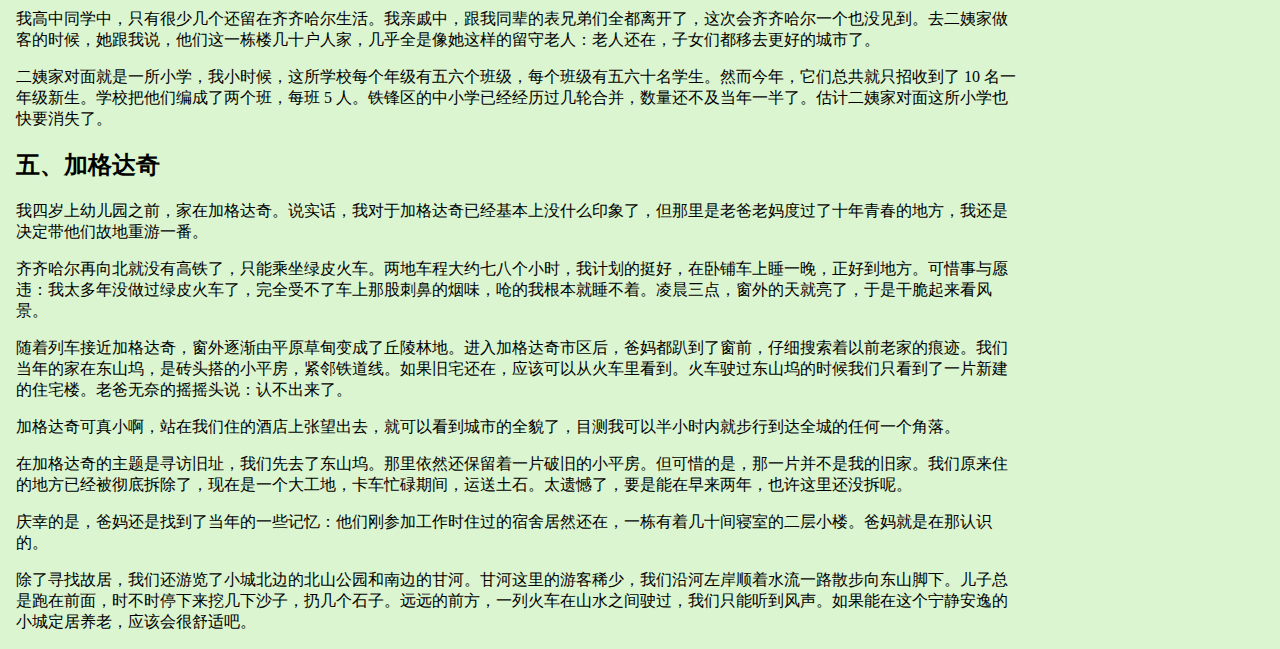
==== commit 31322e4f: "Update 2023.html" ====
--- a/2023.html
+++ b/2023.html
@@ -125,7 +125,7 @@
  
 <p>回到齐齐哈尔，我领儿子去参观了我上高中的地方。刚到三十四中的附近就发现了一些异样，好多便衣警察在那里啊。果然，我们刚走到学校大门口就有人来拦住了我们，让我们离远一点。我们退后了一些，然后掏出手机准备拍几张照片，立刻又有人上来阻拦。我只好解释一下，我就是想带儿子参观母校，留个念。那人还算通情达理，他挡住了体育馆的方向，但允许我们朝着大门方向拍了几张照片。</p>
  
-<p>一中的新校址我也去参观了，其实不算远。可能我已经习惯大城市生活了吧，在上海上班时候，有阵子每天通勤距离单程都超过20公里，齐齐哈尔整个市区方圆也不到十公里，到哪去都不能算远。</p>
+<p>一中的新校址我也去参观了，其实不算远。可能我已经习惯大城市生活了吧，在上海上班时候，有阵子每天通勤距离单程就超过20公里，齐齐哈尔整个市区方圆也不到十公里，到哪去都不能算远。</p>
  
 <p>新一中果然比旧校区气派多了，占地面积至少大了十几倍，新盖的大楼有七八栋，每一栋都比原来的教学楼大的多。学校还增加了初中部、宿舍、食堂等，都是原来没有的。现在的学校都不允许游客进入，不过我们到达一中北门的时候，正看到有几个中年人进进出出，于是决定碰碰运气。我也没吱声，领着老婆儿子就往里走，门卫居然没有阻拦，我们就这样顺利进入了校园。</p>
  
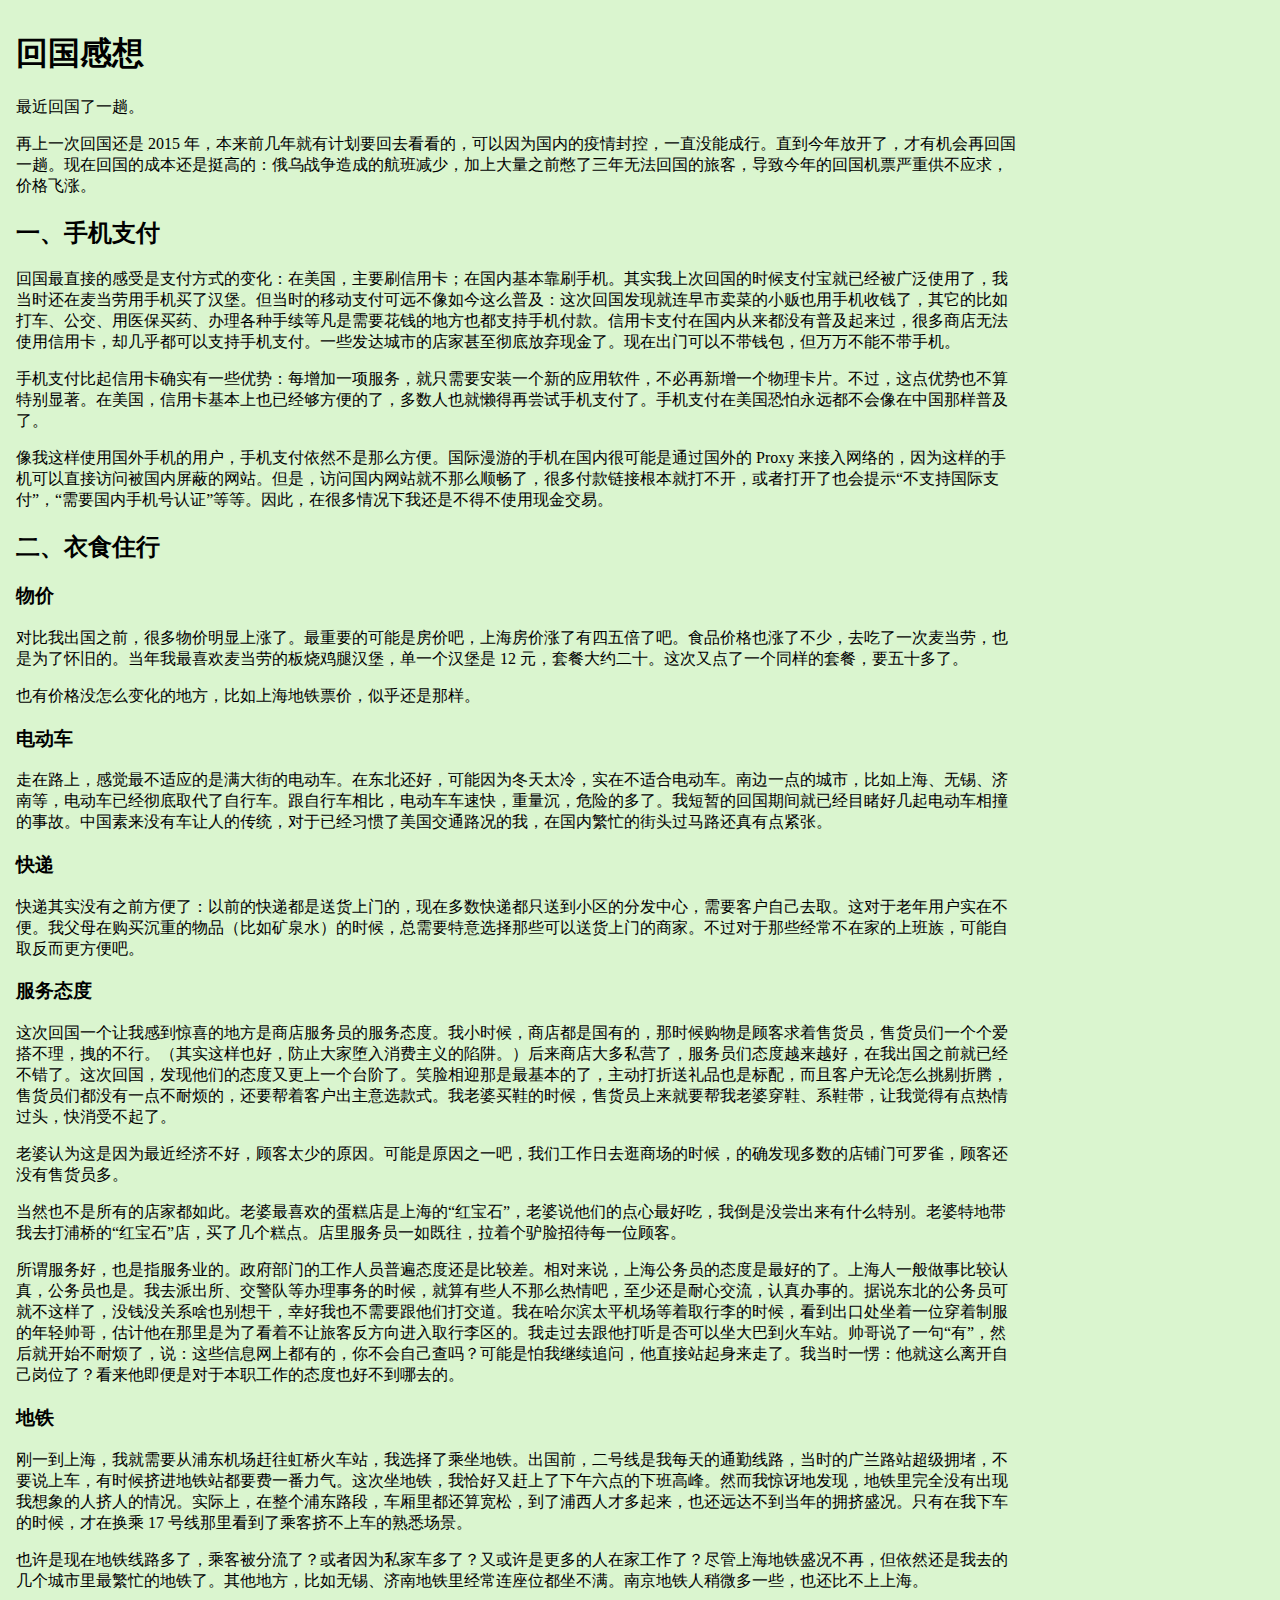
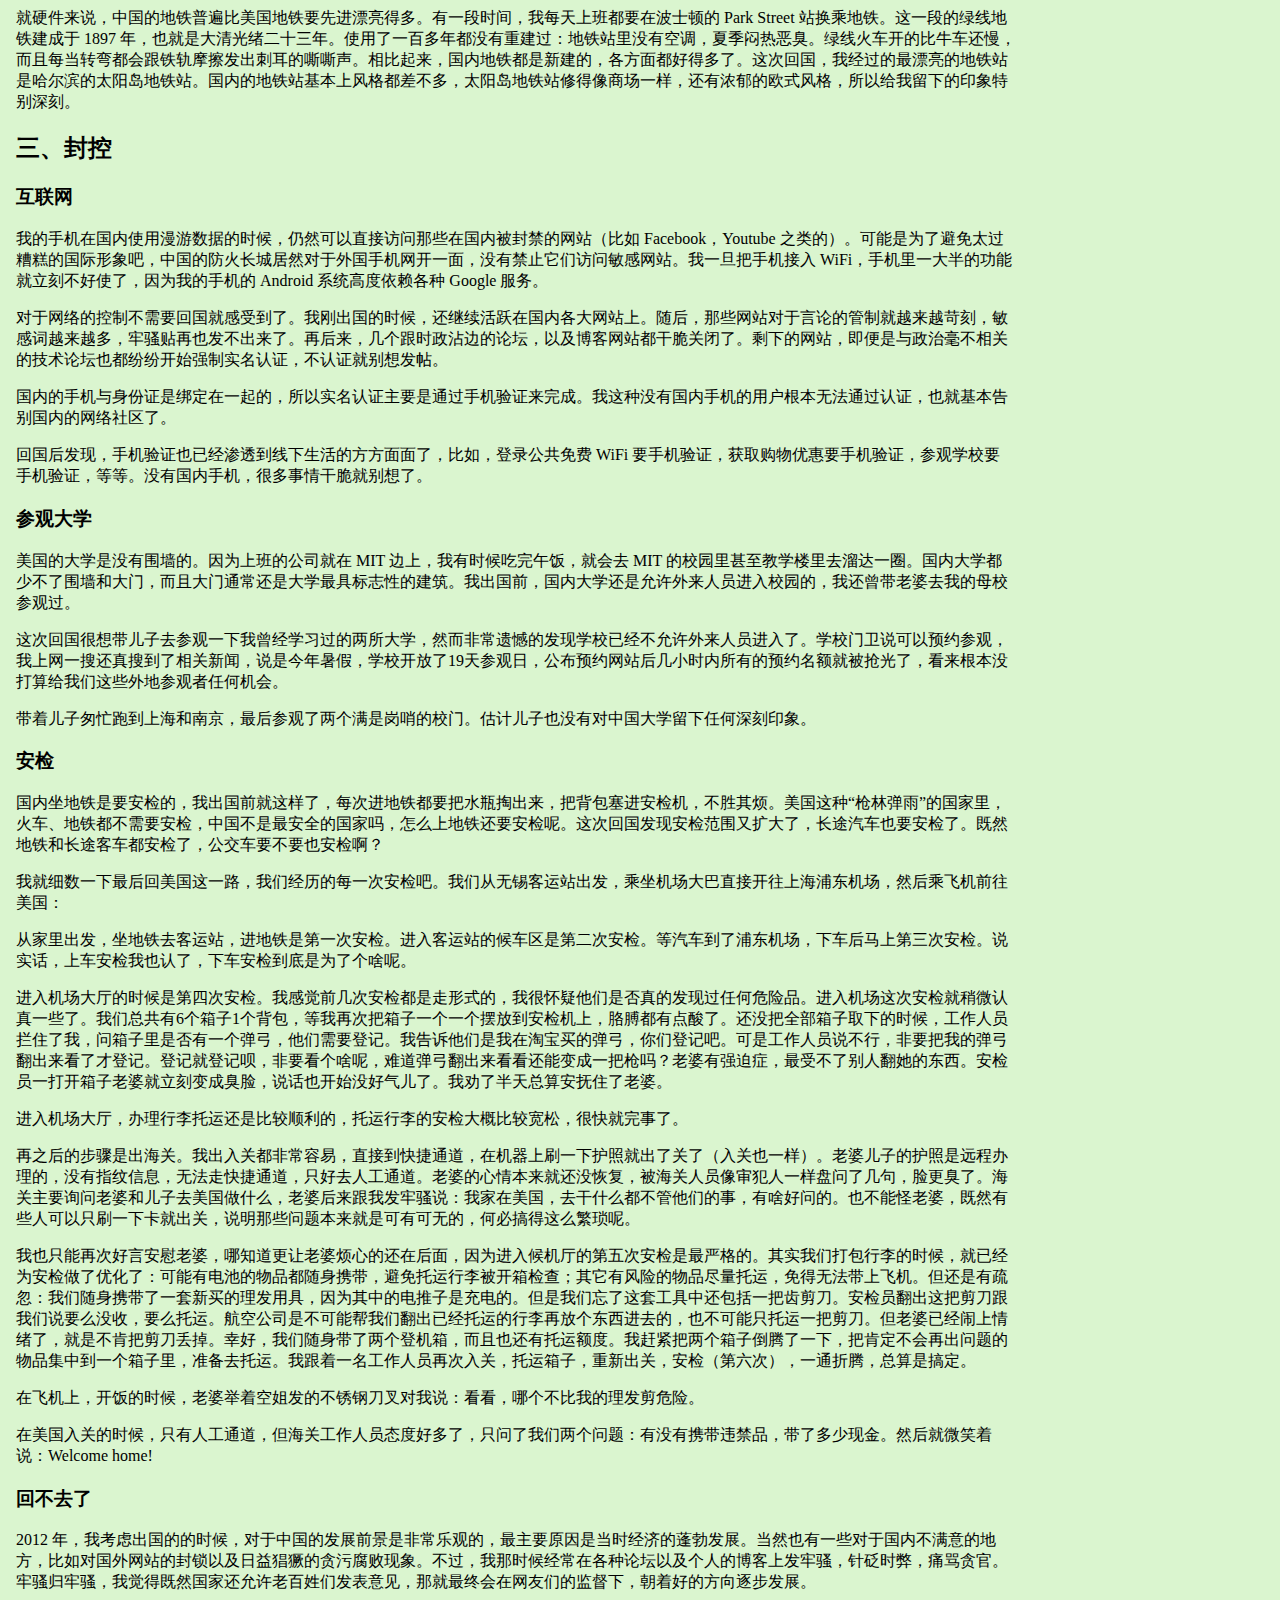
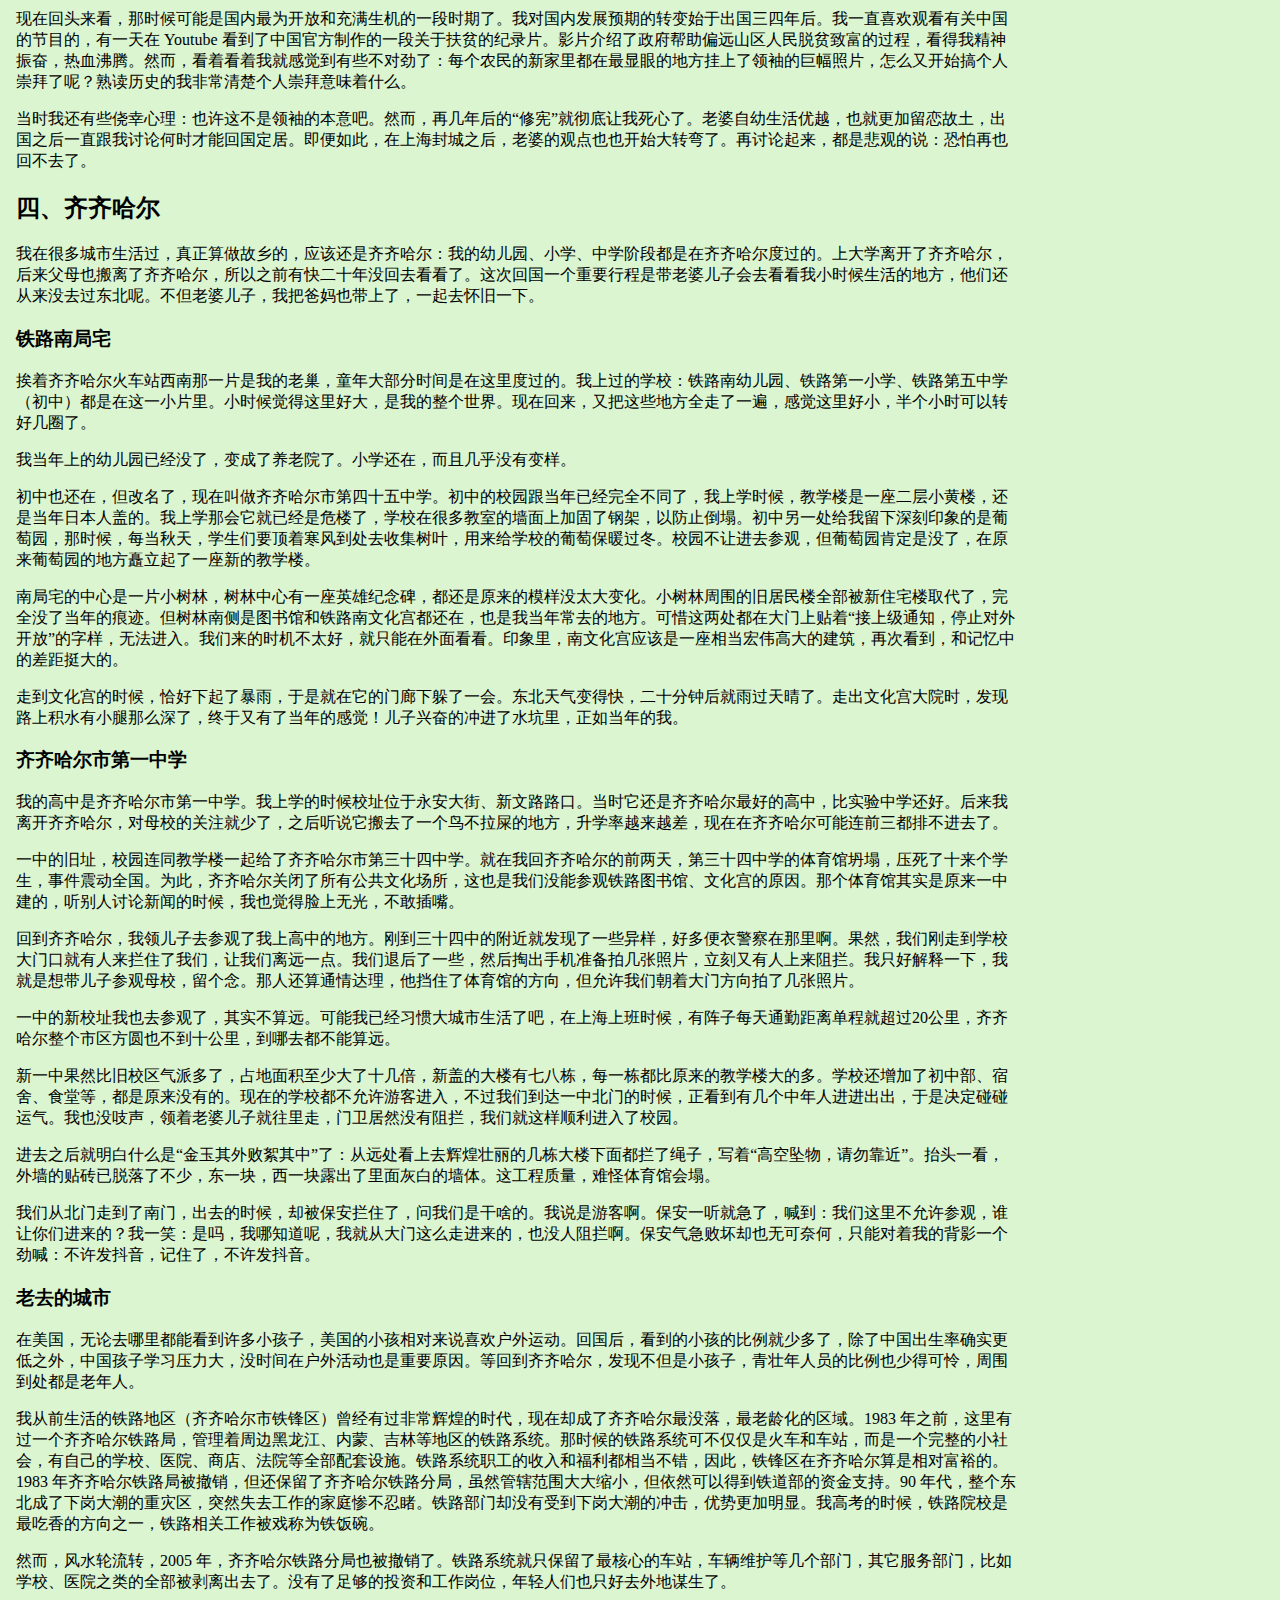
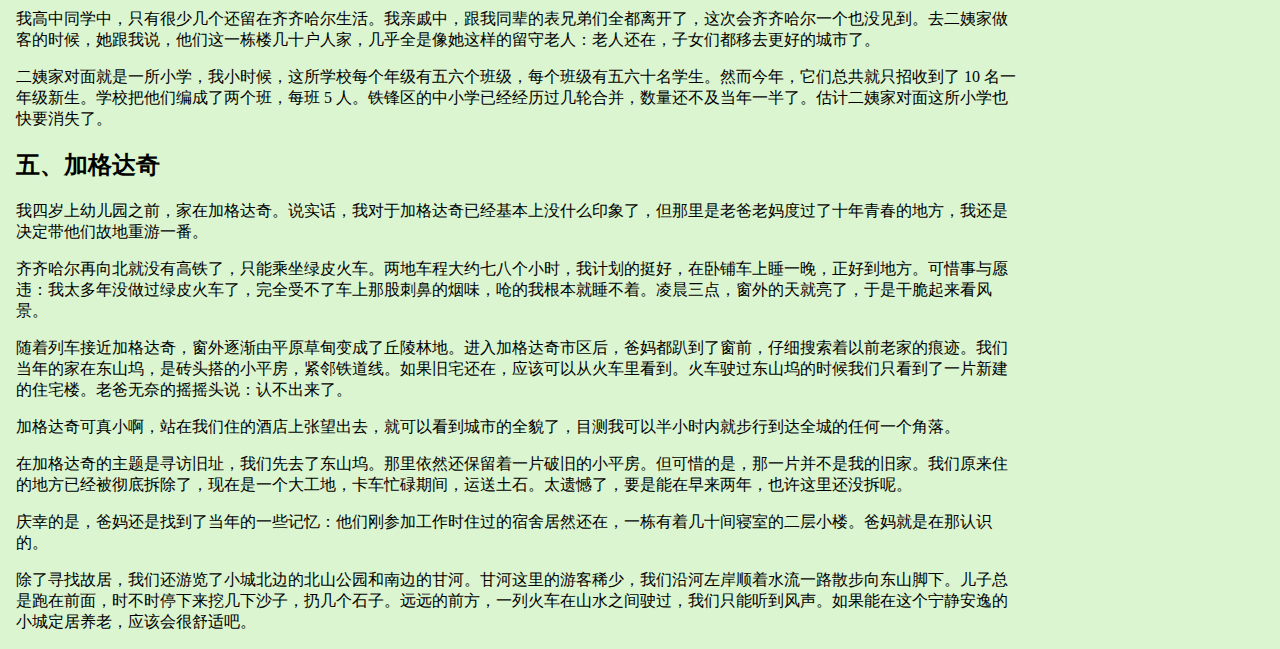
==== commit 19c28e86: "Update 2023.html" ====
--- a/2023.html
+++ b/2023.html
@@ -111,7 +111,7 @@
  
 <p>我当年上的幼儿园已经没了，变成了养老院了。小学还在，而且几乎没有变样。</p>
  
-<p>初中也还在，但改名了，现在叫做齐齐哈尔市第四十五中学。初中的校园跟当年已经完全不同了，我上学时候，教学楼是一座二层小黄楼，还是当年日本人盖的。我上学那会它就已经是危楼了，学校在很多教室的墙面上加固了钢架，以防止倒塌。初中另一处给我留下深刻印象的是葡萄园，那时候，每当秋天，学生们要顶着寒风到处去收集树叶，用来给学校的葡萄保暖过冬。校园不让进不去参观，但葡萄园肯定是没了，在原来葡萄园的地方矗立起了一座新的教学楼。</p>
+<p>初中也还在，但改名了，现在叫做齐齐哈尔市第四十五中学。初中的校园跟当年已经完全不同了，我上学时候，教学楼是一座二层小黄楼，还是当年日本人盖的。我上学那会它就已经是危楼了，学校在很多教室的墙面上加固了钢架，以防止倒塌。初中另一处给我留下深刻印象的是葡萄园，那时候，每当秋天，学生们要顶着寒风到处去收集树叶，用来给学校的葡萄保暖过冬。校园不让进去参观，但葡萄园肯定是没了，在原来葡萄园的地方矗立起了一座新的教学楼。</p>
  
 <p>南局宅的中心是一片小树林，树林中心有一座英雄纪念碑，都还是原来的模样没太大变化。小树林周围的旧居民楼全部被新住宅楼取代了，完全没了当年的痕迹。但树林南侧是图书馆和铁路南文化宫都还在，也是我当年常去的地方。可惜这两处都在大门上贴着“接上级通知，停止对外开放”的字样，无法进入。我们来的时机不太好，就只能在外面看看。印象里，南文化宫应该是一座相当宏伟高大的建筑，再次看到，和记忆中的差距挺大的。</p>
  
